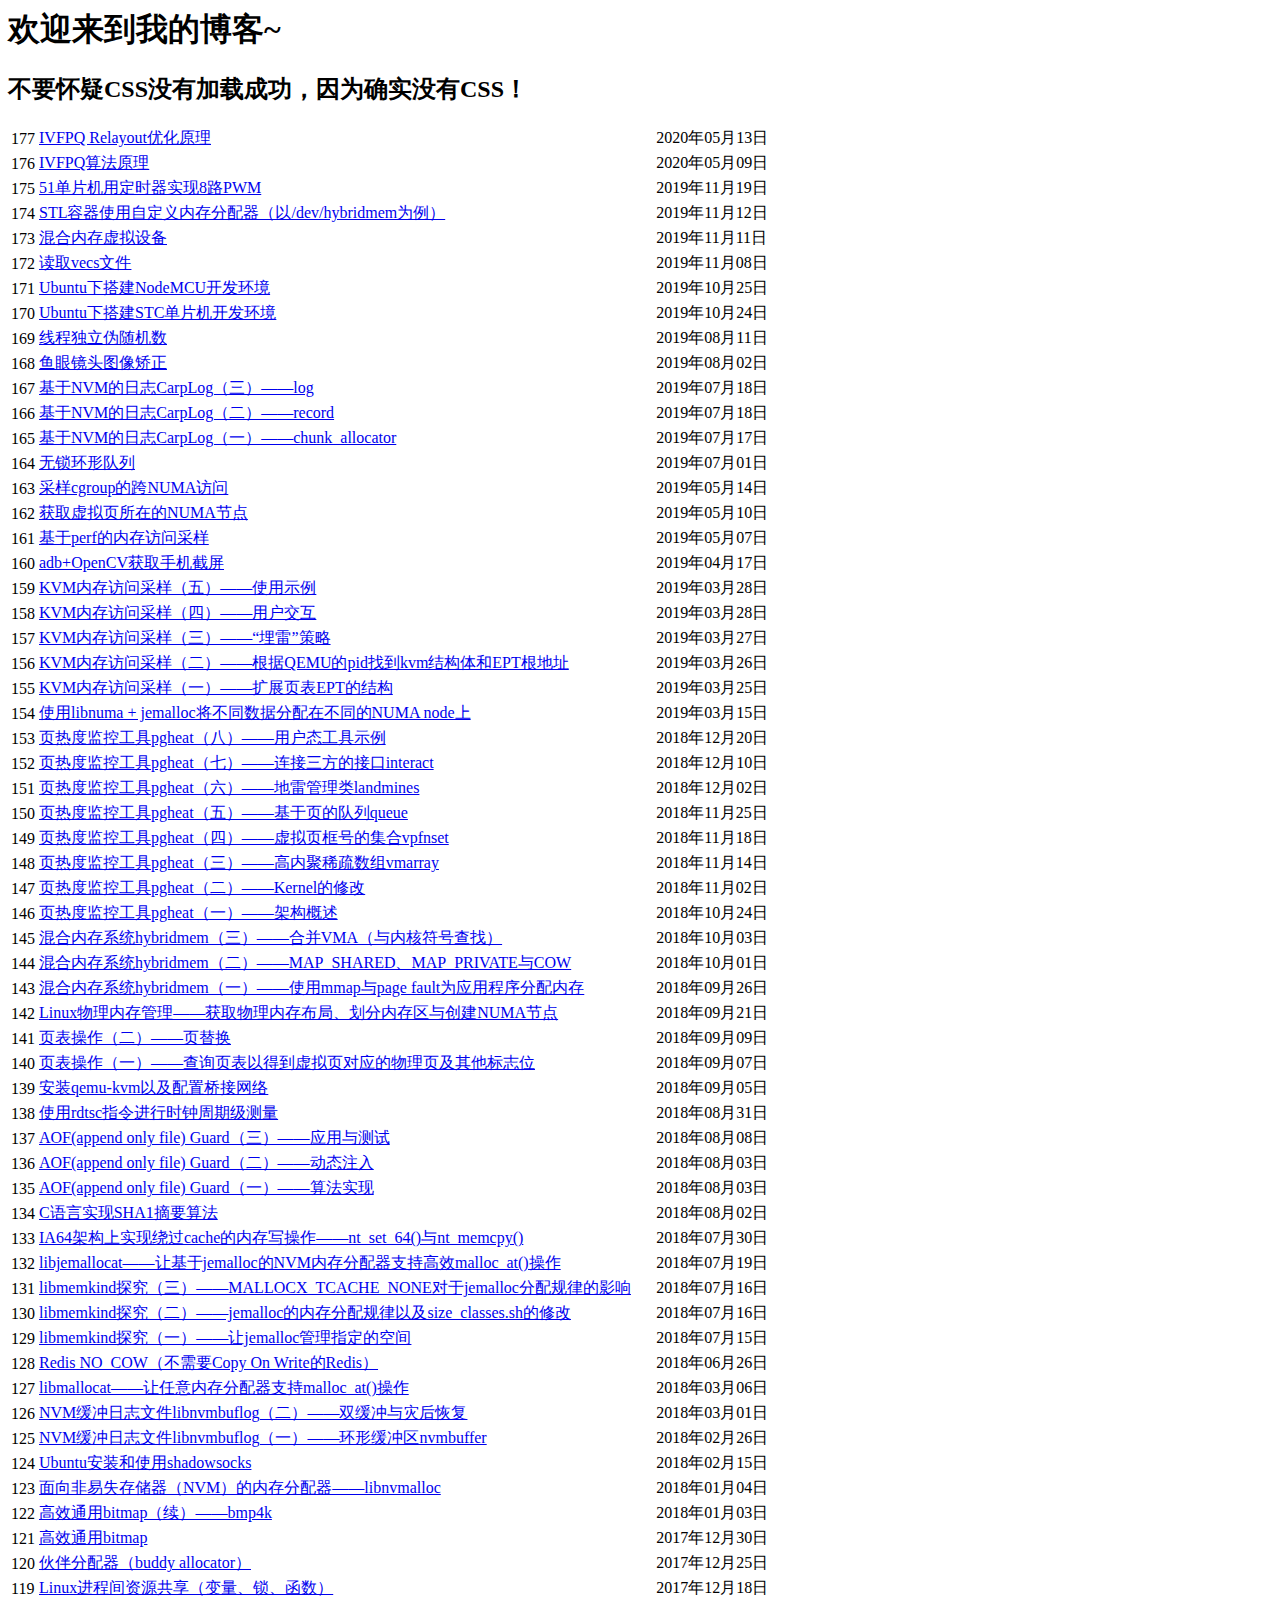
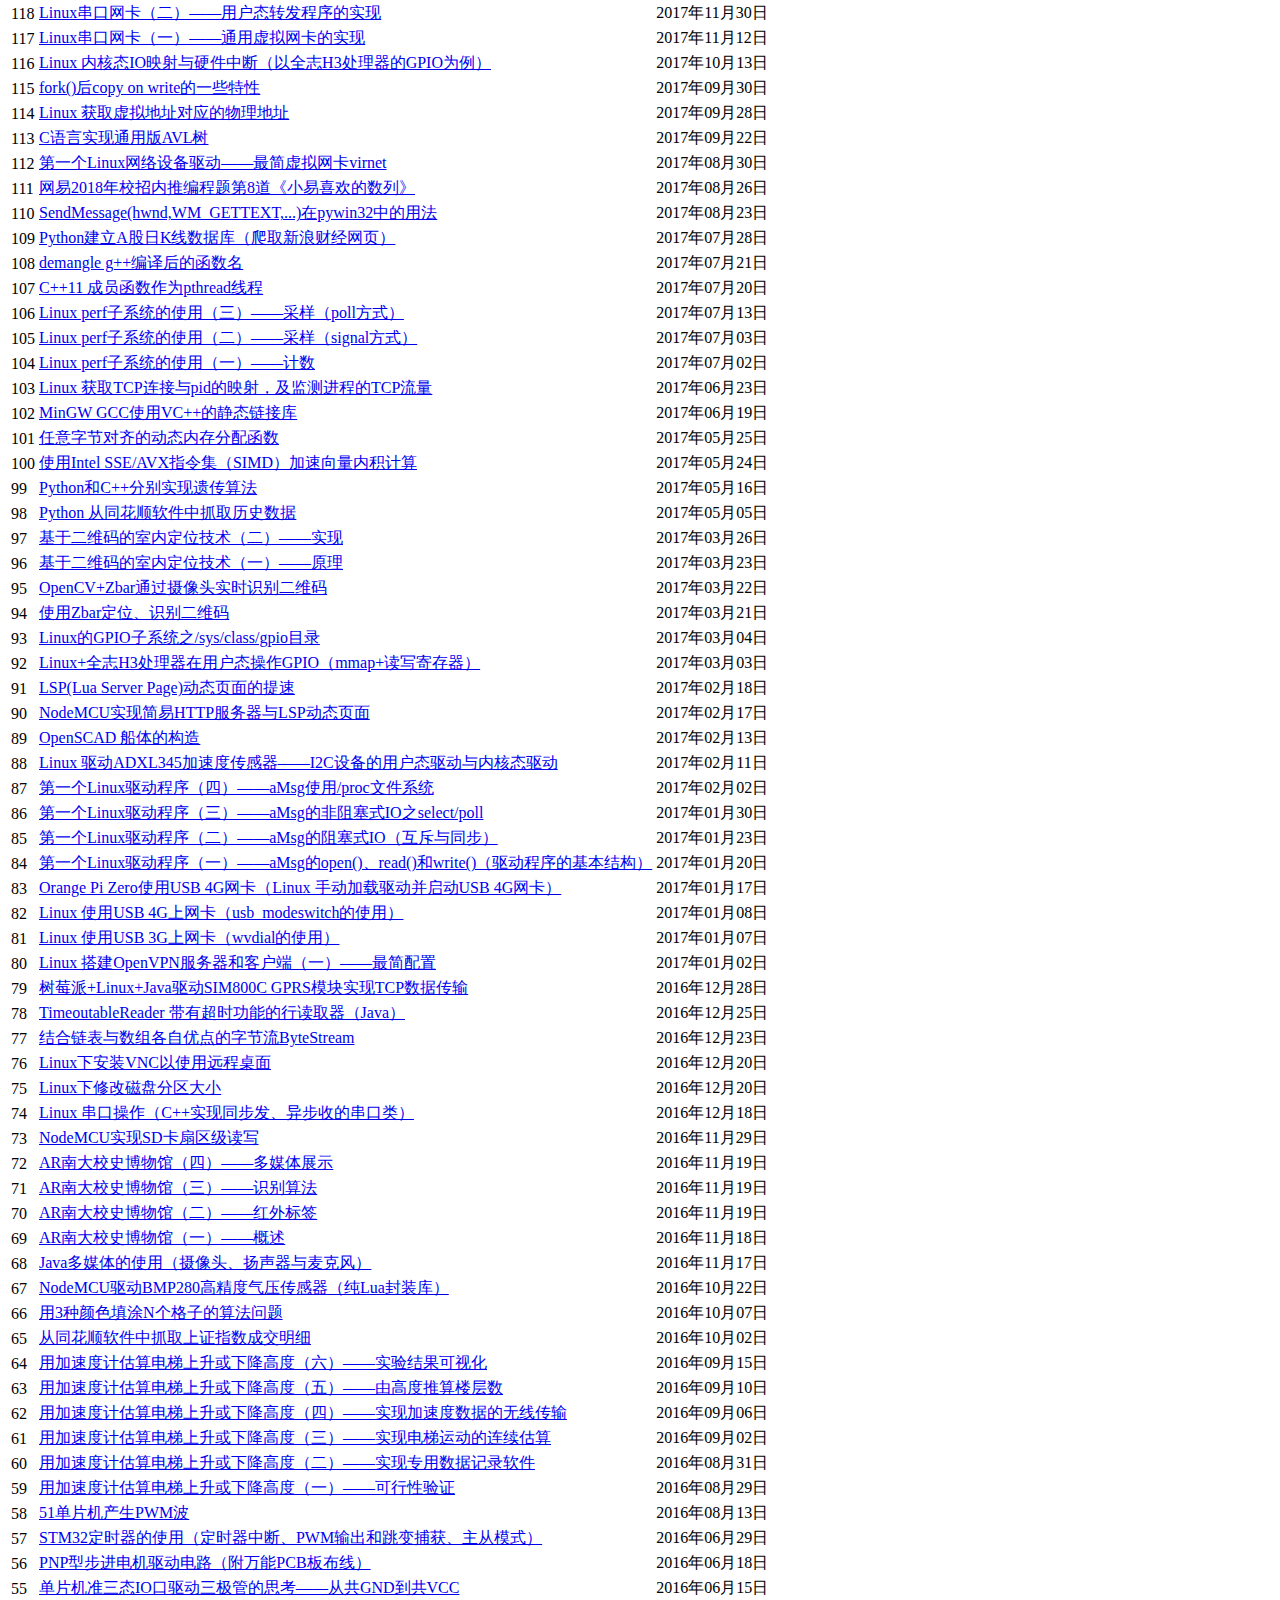
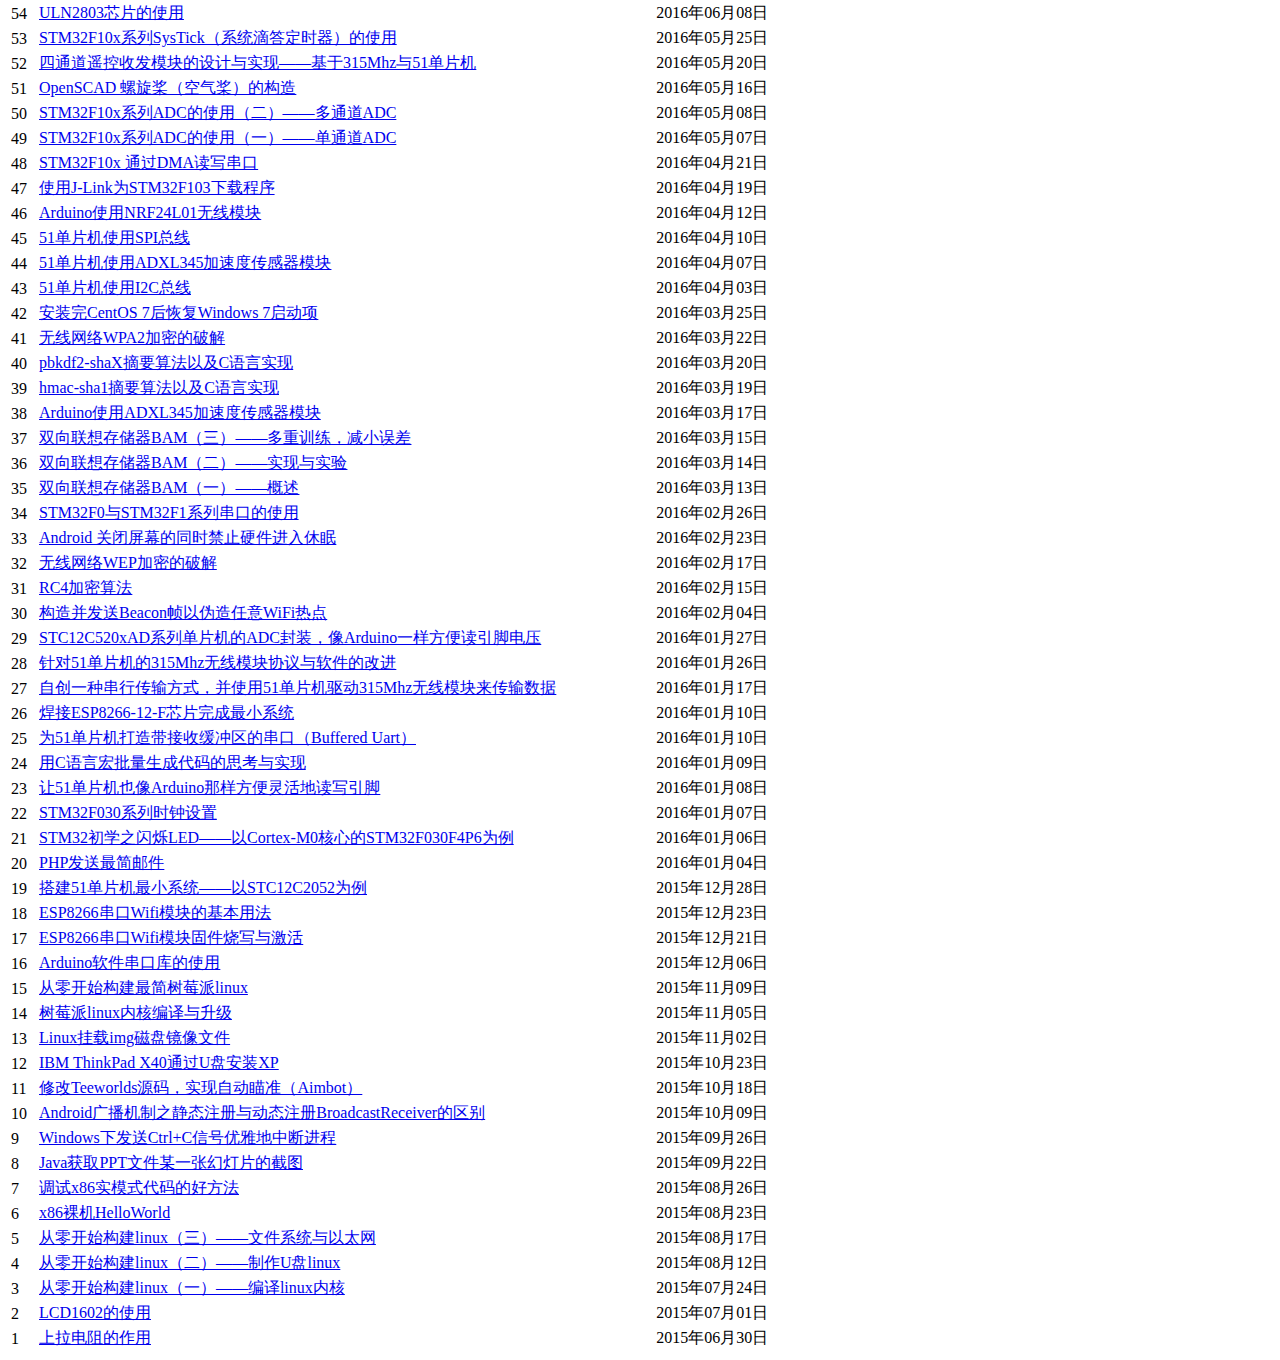
==== index.html @ 095c1d7d "Add files via upload" ====
<html>
	<head>
		<meta http-equiv="Content-Type" content="text/html; charset=utf-8"/>
		<title>博观而约取 厚积而薄发</title>
	</head>
	<body>
		<ul style="display:none">
			<li>2020年05月13日 IVFPQ Relayout优化原理</li>
			<li>2020年05月09日 IVFPQ算法原理</li>
			<li>2019年11月19日 51单片机用定时器实现8路PWM</li>
			<li>2019年11月12日 STL容器使用自定义内存分配器（以/dev/hybridmem为例）</li>
			<li>2019年11月11日 混合内存虚拟设备</li>
			<li>2019年11月08日 读取vecs文件</li>
			<li>2019年10月25日 Ubuntu下搭建NodeMCU开发环境</li>
			<li>2019年10月24日 Ubuntu下搭建STC单片机开发环境</li>
			<li>2019年08月11日 线程独立伪随机数</li>
			<li>2019年08月02日 鱼眼镜头图像矫正</li>
			<li>2019年07月18日 基于NVM的日志CarpLog（三）——log</li>
			<li>2019年07月18日 基于NVM的日志CarpLog（二）——record</li>
			<li>2019年07月17日 基于NVM的日志CarpLog（一）——chunk_allocator</li>
			<li>2019年07月01日 无锁环形队列</li>
			<li>2019年05月14日 采样cgroup的跨NUMA访问</li>
			<li>2019年05月10日 获取虚拟页所在的NUMA节点</li>
			<li>2019年05月07日 基于perf的内存访问采样</li>
			<li>2019年04月17日 adb+OpenCV获取手机截屏</li>
			<li>2019年03月28日 KVM内存访问采样（五）——使用示例</li>
			<li>2019年03月28日 KVM内存访问采样（四）——用户交互</li>
			<li>2019年03月27日 KVM内存访问采样（三）——“埋雷”策略</li>
			<li>2019年03月26日 KVM内存访问采样（二）——根据QEMU的pid找到kvm结构体和EPT根地址</li>
			<li>2019年03月25日 KVM内存访问采样（一）——扩展页表EPT的结构</li>
			<li>2019年03月15日 使用libnuma + jemalloc将不同数据分配在不同的NUMA node上</li>
			<li>2018年12月20日 页热度监控工具pgheat（八）——用户态工具示例</li>
			<li>2018年12月10日 页热度监控工具pgheat（七）——连接三方的接口interact</li>
			<li>2018年12月02日 页热度监控工具pgheat（六）——地雷管理类landmines</li>
			<li>2018年11月25日 页热度监控工具pgheat（五）——基于页的队列queue</li>
			<li>2018年11月18日 页热度监控工具pgheat（四）——虚拟页框号的集合vpfnset</li>
			<li>2018年11月14日 页热度监控工具pgheat（三）——高内聚稀疏数组vmarray</li>
			<li>2018年11月02日 页热度监控工具pgheat（二）——Kernel的修改</li>
			<li>2018年10月24日 页热度监控工具pgheat（一）——架构概述</li>
			<li>2018年10月03日 混合内存系统hybridmem（三）——合并VMA（与内核符号查找）</li>
			<li>2018年10月01日 混合内存系统hybridmem（二）——MAP_SHARED、MAP_PRIVATE与COW</li>
			<li>2018年09月26日 混合内存系统hybridmem（一）——使用mmap与page fault为应用程序分配内存</li>
			<li>2018年09月21日 Linux物理内存管理——获取物理内存布局、划分内存区与创建NUMA节点</li>
			<li>2018年09月09日 页表操作（二）——页替换</li>
			<li>2018年09月07日 页表操作（一）——查询页表以得到虚拟页对应的物理页及其他标志位</li>
			<li>2018年09月05日 安装qemu-kvm以及配置桥接网络</li>
			<li>2018年08月31日 使用rdtsc指令进行时钟周期级测量</li>
			<li>2018年08月08日 AOF(append only file) Guard（三）——应用与测试</li>
			<li>2018年08月03日 AOF(append only file) Guard（二）——动态注入</li>
			<li>2018年08月03日 AOF(append only file) Guard（一）——算法实现</li>
			<li>2018年08月02日 C语言实现SHA1摘要算法</li>
			<li>2018年07月30日 IA64架构上实现绕过cache的内存写操作——nt_set_64()与nt_memcpy()</li>
			<li>2018年07月19日 libjemallocat——让基于jemalloc的NVM内存分配器支持高效malloc_at()操作</li>
			<li>2018年07月16日 libmemkind探究（三）——MALLOCX_TCACHE_NONE对于jemalloc分配规律的影响</li>
			<li>2018年07月16日 libmemkind探究（二）——jemalloc的内存分配规律以及size_classes.sh的修改</li>
			<li>2018年07月15日 libmemkind探究（一）——让jemalloc管理指定的空间</li>
			<li>2018年06月26日 Redis NO_COW（不需要Copy On Write的Redis）</li>
			<li>2018年03月06日 libmallocat——让任意内存分配器支持malloc_at()操作</li>
			<li>2018年03月01日 NVM缓冲日志文件libnvmbuflog（二）——双缓冲与灾后恢复</li>
			<li>2018年02月26日 NVM缓冲日志文件libnvmbuflog（一）——环形缓冲区nvmbuffer</li>
			<li>2018年02月15日 Ubuntu安装和使用shadowsocks</li>
			<li>2018年01月04日 面向非易失存储器（NVM）的内存分配器——libnvmalloc</li>
			<li>2018年01月03日 高效通用bitmap（续）——bmp4k</li>
			<li>2017年12月30日 高效通用bitmap</li>
			<li>2017年12月25日 伙伴分配器（buddy allocator）</li>
			<li>2017年12月18日 Linux进程间资源共享（变量、锁、函数）</li>
			<li>2017年11月30日 Linux串口网卡（二）——用户态转发程序的实现</li>
			<li>2017年11月12日 Linux串口网卡（一）——通用虚拟网卡的实现</li>
			<li>2017年10月13日 Linux 内核态IO映射与硬件中断（以全志H3处理器的GPIO为例）</li>
			<li>2017年09月30日 fork()后copy on write的一些特性</li>
			<li>2017年09月28日 Linux 获取虚拟地址对应的物理地址</li>
			<li>2017年09月22日 C语言实现通用版AVL树</li>
			<li>2017年08月30日 第一个Linux网络设备驱动——最简虚拟网卡virnet</li>
			<li>2017年08月26日 网易2018年校招内推编程题第8道《小易喜欢的数列》</li>
			<li>2017年08月23日 SendMessage(hwnd,WM_GETTEXT,...)在pywin32中的用法</li>
			<li>2017年07月28日 Python建立A股日K线数据库（爬取新浪财经网页）</li>
			<li>2017年07月21日 demangle g++编译后的函数名</li>
			<li>2017年07月20日 C++11 成员函数作为pthread线程</li>
			<li>2017年07月13日 Linux perf子系统的使用（三）——采样（poll方式）</li>
			<li>2017年07月03日 Linux perf子系统的使用（二）——采样（signal方式）</li>
			<li>2017年07月02日 Linux perf子系统的使用（一）——计数</li>
			<li>2017年06月23日 Linux 获取TCP连接与pid的映射，及监测进程的TCP流量</li>
			<li>2017年06月19日 MinGW GCC使用VC++的静态链接库</li>
			<li>2017年05月25日 任意字节对齐的动态内存分配函数</li>
			<li>2017年05月24日 使用Intel SSE/AVX指令集（SIMD）加速向量内积计算</li>
			<li>2017年05月16日 Python和C++分别实现遗传算法</li>
			<li>2017年05月05日 Python 从同花顺软件中抓取历史数据</li>
			<li>2017年03月26日 基于二维码的室内定位技术（二）——实现</li>
			<li>2017年03月23日 基于二维码的室内定位技术（一）——原理</li>
			<li>2017年03月22日 OpenCV+Zbar通过摄像头实时识别二维码</li>
			<li>2017年03月21日 使用Zbar定位、识别二维码</li>
			<li>2017年03月04日 Linux的GPIO子系统之/sys/class/gpio目录</li>
			<li>2017年03月03日 Linux+全志H3处理器在用户态操作GPIO（mmap+读写寄存器）</li>
			<li>2017年02月18日 LSP(Lua Server Page)动态页面的提速</li>
			<li>2017年02月17日 NodeMCU实现简易HTTP服务器与LSP动态页面</li>
			<li>2017年02月13日 OpenSCAD 船体的构造</li>
			<li>2017年02月11日 Linux 驱动ADXL345加速度传感器——I2C设备的用户态驱动与内核态驱动</li>
			<li>2017年02月02日 第一个Linux驱动程序（四）——aMsg使用/proc文件系统</li>
			<li>2017年01月30日 第一个Linux驱动程序（三）——aMsg的非阻塞式IO之select/poll</li>
			<li>2017年01月23日 第一个Linux驱动程序（二）——aMsg的阻塞式IO（互斥与同步）</li>
			<li>2017年01月20日 第一个Linux驱动程序（一）——aMsg的open()、read()和write()（驱动程序的基本结构）</li>
			<li>2017年01月17日 Orange Pi Zero使用USB 4G网卡（Linux 手动加载驱动并启动USB 4G网卡）</li>
			<li>2017年01月08日 Linux 使用USB 4G上网卡（usb_modeswitch的使用）</li>
			<li>2017年01月07日 Linux 使用USB 3G上网卡（wvdial的使用）</li>
			<li>2017年01月02日 Linux 搭建OpenVPN服务器和客户端（一）——最简配置</li>
			<li>2016年12月28日 树莓派+Linux+Java驱动SIM800C GPRS模块实现TCP数据传输</li>
			<li>2016年12月25日 TimeoutableReader 带有超时功能的行读取器（Java）</li>
			<li>2016年12月23日 结合链表与数组各自优点的字节流ByteStream</li>
			<li>2016年12月20日 Linux下安装VNC以使用远程桌面</li>
			<li>2016年12月20日 Linux下修改磁盘分区大小</li>
			<li>2016年12月18日 Linux 串口操作（C++实现同步发、异步收的串口类）</li>
			<li>2016年11月29日 NodeMCU实现SD卡扇区级读写</li>
			<li>2016年11月19日 AR南大校史博物馆（四）——多媒体展示</li>
			<li>2016年11月19日 AR南大校史博物馆（三）——识别算法</li>
			<li>2016年11月19日 AR南大校史博物馆（二）——红外标签</li>
			<li>2016年11月18日 AR南大校史博物馆（一）——概述</li>
			<li>2016年11月17日 Java多媒体的使用（摄像头、扬声器与麦克风）</li>
			<li>2016年10月22日 NodeMCU驱动BMP280高精度气压传感器（纯Lua封装库）</li>
			<li>2016年10月07日 用3种颜色填涂N个格子的算法问题</li>
			<li>2016年10月02日 从同花顺软件中抓取上证指数成交明细</li>
			<li>2016年09月15日 用加速度计估算电梯上升或下降高度（六）——实验结果可视化</li>
			<li>2016年09月10日 用加速度计估算电梯上升或下降高度（五）——由高度推算楼层数</li>
			<li>2016年09月06日 用加速度计估算电梯上升或下降高度（四）——实现加速度数据的无线传输</li>
			<li>2016年09月02日 用加速度计估算电梯上升或下降高度（三）——实现电梯运动的连续估算</li>
			<li>2016年08月31日 用加速度计估算电梯上升或下降高度（二）——实现专用数据记录软件</li>
			<li>2016年08月29日 用加速度计估算电梯上升或下降高度（一）——可行性验证</li>
			<li>2016年08月13日 51单片机产生PWM波</li>
			<li>2016年06月29日 STM32定时器的使用（定时器中断、PWM输出和跳变捕获、主从模式）</li>
			<li>2016年06月18日 PNP型步进电机驱动电路（附万能PCB板布线）</li>
			<li>2016年06月15日 单片机准三态IO口驱动三极管的思考——从共GND到共VCC</li>
			<li>2016年06月08日 ULN2803芯片的使用</li>
			<li>2016年05月25日 STM32F10x系列SysTick（系统滴答定时器）的使用</li>
			<li>2016年05月20日 四通道遥控收发模块的设计与实现——基于315Mhz与51单片机</li>
			<li>2016年05月16日 OpenSCAD 螺旋桨（空气桨）的构造</li>
			<li>2016年05月08日 STM32F10x系列ADC的使用（二）——多通道ADC</li>
			<li>2016年05月07日 STM32F10x系列ADC的使用（一）——单通道ADC</li>
			<li>2016年04月21日 STM32F10x 通过DMA读写串口</li>
			<li>2016年04月19日 使用J-Link为STM32F103下载程序</li>
			<li>2016年04月12日 Arduino使用NRF24L01无线模块</li>
			<li>2016年04月10日 51单片机使用SPI总线</li>
			<li>2016年04月07日 51单片机使用ADXL345加速度传感器模块</li>
			<li>2016年04月03日 51单片机使用I2C总线</li>
			<li>2016年03月25日 安装完CentOS 7后恢复Windows 7启动项</li>
			<li>2016年03月22日 无线网络WPA2加密的破解</li>
			<li>2016年03月20日 pbkdf2-shaX摘要算法以及C语言实现</li>
			<li>2016年03月19日 hmac-sha1摘要算法以及C语言实现</li>
			<li>2016年03月17日 Arduino使用ADXL345加速度传感器模块</li>
			<li>2016年03月15日 双向联想存储器BAM（三）——多重训练，减小误差</li>
			<li>2016年03月14日 双向联想存储器BAM（二）——实现与实验</li>
			<li>2016年03月13日 双向联想存储器BAM（一）——概述</li>
			<li>2016年02月26日 STM32F0与STM32F1系列串口的使用</li>
			<li>2016年02月23日 Android 关闭屏幕的同时禁止硬件进入休眠</li>
			<li>2016年02月17日 无线网络WEP加密的破解</li>
			<li>2016年02月15日 RC4加密算法</li>
			<li>2016年02月04日 构造并发送Beacon帧以伪造任意WiFi热点</li>
			<li>2016年01月27日 STC12C520xAD系列单片机的ADC封装，像Arduino一样方便读引脚电压</li>
			<li>2016年01月26日 针对51单片机的315Mhz无线模块协议与软件的改进</li>
			<li>2016年01月17日 自创一种串行传输方式，并使用51单片机驱动315Mhz无线模块来传输数据</li>
			<li>2016年01月10日 焊接ESP8266-12-F芯片完成最小系统</li>
			<li>2016年01月10日 为51单片机打造带接收缓冲区的串口（Buffered Uart）</li>
			<li>2016年01月09日 用C语言宏批量生成代码的思考与实现</li>
			<li>2016年01月08日 让51单片机也像Arduino那样方便灵活地读写引脚</li>
			<li>2016年01月07日 STM32F030系列时钟设置</li>
			<li>2016年01月06日 STM32初学之闪烁LED——以Cortex-M0核心的STM32F030F4P6为例</li>
			<li>2016年01月04日 PHP发送最简邮件</li>
			<li>2015年12月28日 搭建51单片机最小系统——以STC12C2052为例</li>
			<li>2015年12月23日 ESP8266串口Wifi模块的基本用法</li>
			<li>2015年12月21日 ESP8266串口Wifi模块固件烧写与激活</li>
			<li>2015年12月06日 Arduino软件串口库的使用</li>
			<li>2015年11月09日 从零开始构建最简树莓派linux</li>
			<li>2015年11月05日 树莓派linux内核编译与升级</li>
			<li>2015年11月02日 Linux挂载img磁盘镜像文件</li>
			<li>2015年10月23日 IBM ThinkPad X40通过U盘安装XP</li>
			<li>2015年10月18日 修改Teeworlds源码，实现自动瞄准（Aimbot）</li>
			<li>2015年10月09日 Android广播机制之静态注册与动态注册BroadcastReceiver的区别</li>
			<li>2015年09月26日 Windows下发送Ctrl+C信号优雅地中断进程</li>
			<li>2015年09月22日 Java获取PPT文件某一张幻灯片的截图</li>
			<li>2015年08月26日 调试x86实模式代码的好方法</li>
			<li>2015年08月23日 x86裸机HelloWorld</li>
			<li>2015年08月17日 从零开始构建linux（三）——文件系统与以太网</li>
			<li>2015年08月12日 从零开始构建linux（二）——制作U盘linux</li>
			<li>2015年07月24日 从零开始构建linux（一）——编译linux内核</li>
			<li>2015年07月01日 LCD1602的使用</li>
			<li>2015年06月30日 上拉电阻的作用</li>
		</ul>
		<h1>欢迎来到我的博客~</h1>
		<h2>不要怀疑CSS没有加载成功，因为确实没有CSS！</h2>
		<table id="articles">
			<tr id="row_example" style="display: none">
				<td id="index"></td>
				<td><a id="title"></a></td>
				<td id="date"></td>
			</tr>
		</table>
	</body>
	<script>
		window.onload = function()
		{
			var tr_articles = document.getElementById("articles");
			var tr_row = document.getElementById("row_example");
			var td_index = document.getElementById("index");
			var td_title = document.getElementById("title");
			var td_date = document.getElementById("date");
			var list = document.getElementsByTagName("li");
			for(var i = 0; i < list.length; i++)
			{
				var info = list[i].innerText;
				var index = info.indexOf(" ");
				var date = info.substring(0, index);
				var title = info.substring(index + 1);
				td_index.innerText = list.length - i;
				td_title.innerText = title;
				td_date.innerText = date;
				var year = date.substring(0, 4);
				var directory = title.replace(/\//g, "-").replace(/\./g, "_");
				var href = "./articles/" + year + "/" + directory + "/index.html";
				td_title.href = href;
				var row = tr_row.cloneNode(true);
				row.style = "";
				tr_articles.appendChild(row);
			}
		};
	</script>
</html>
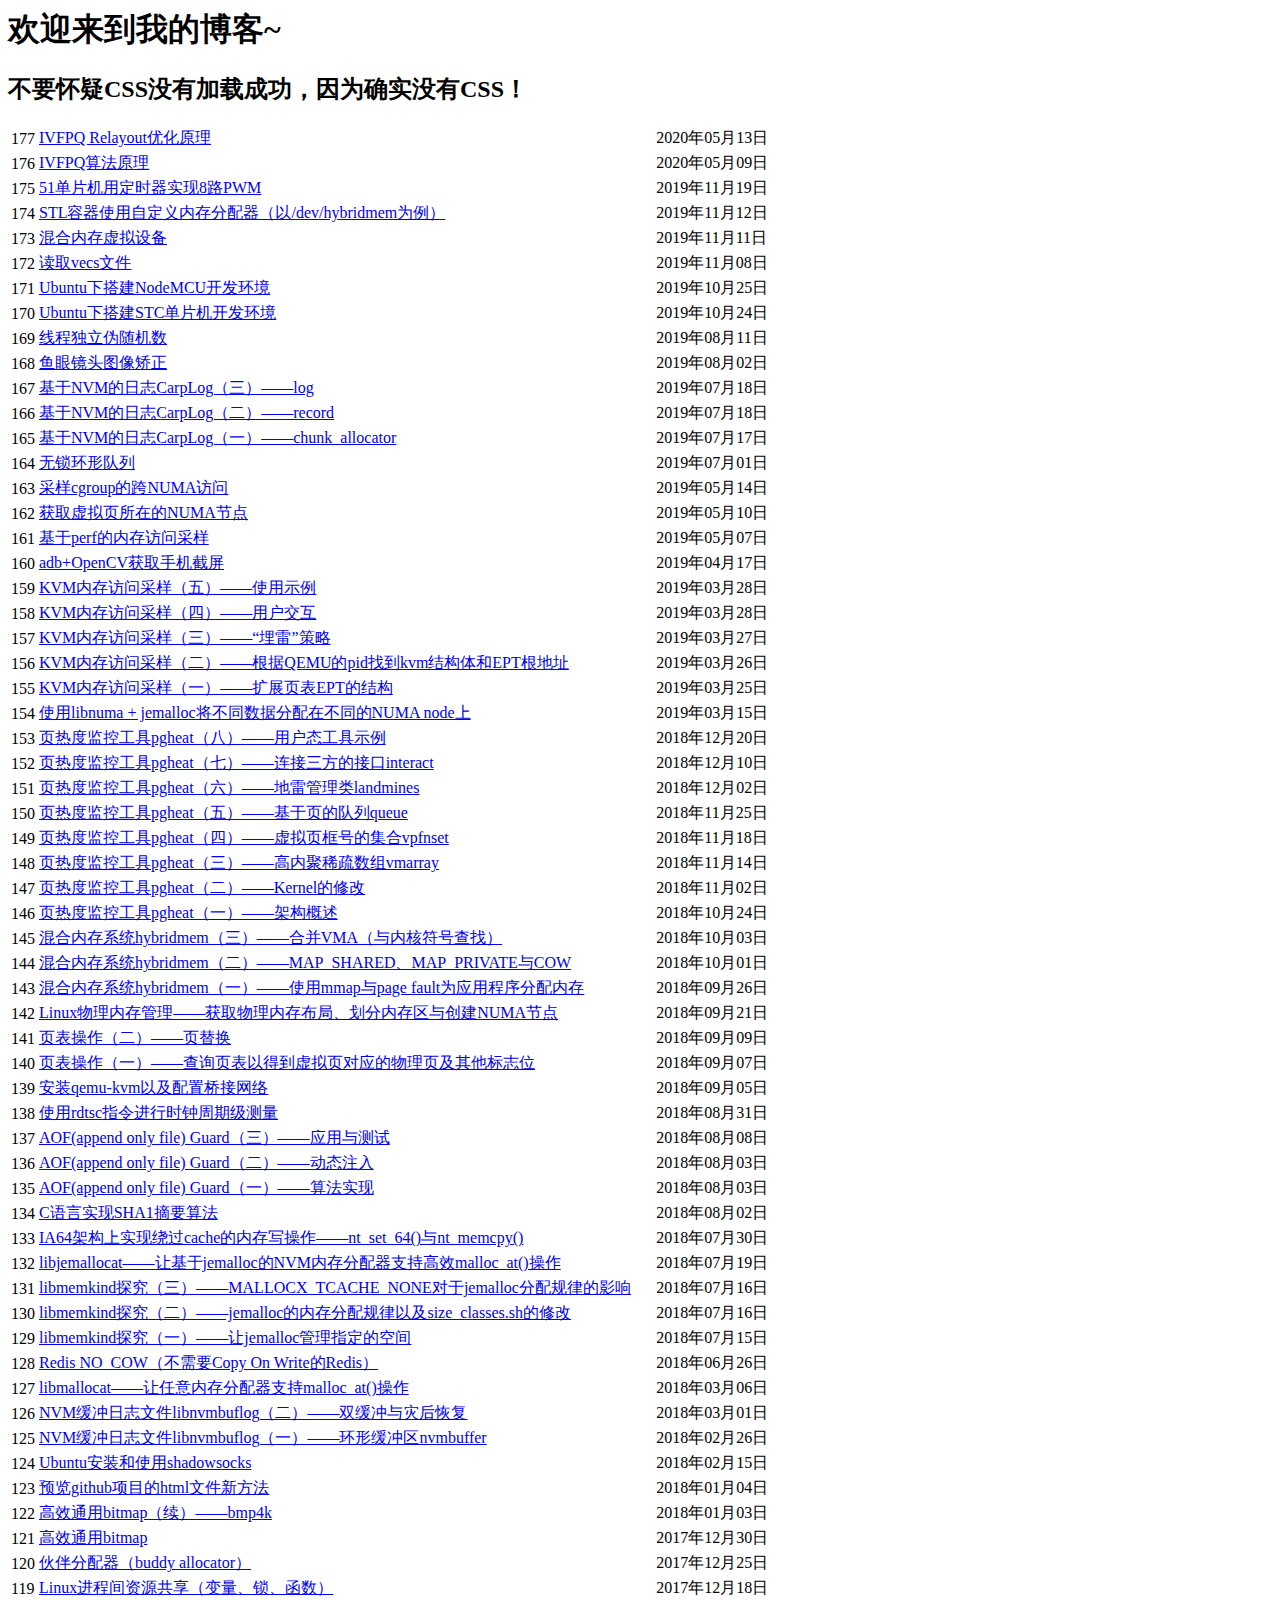
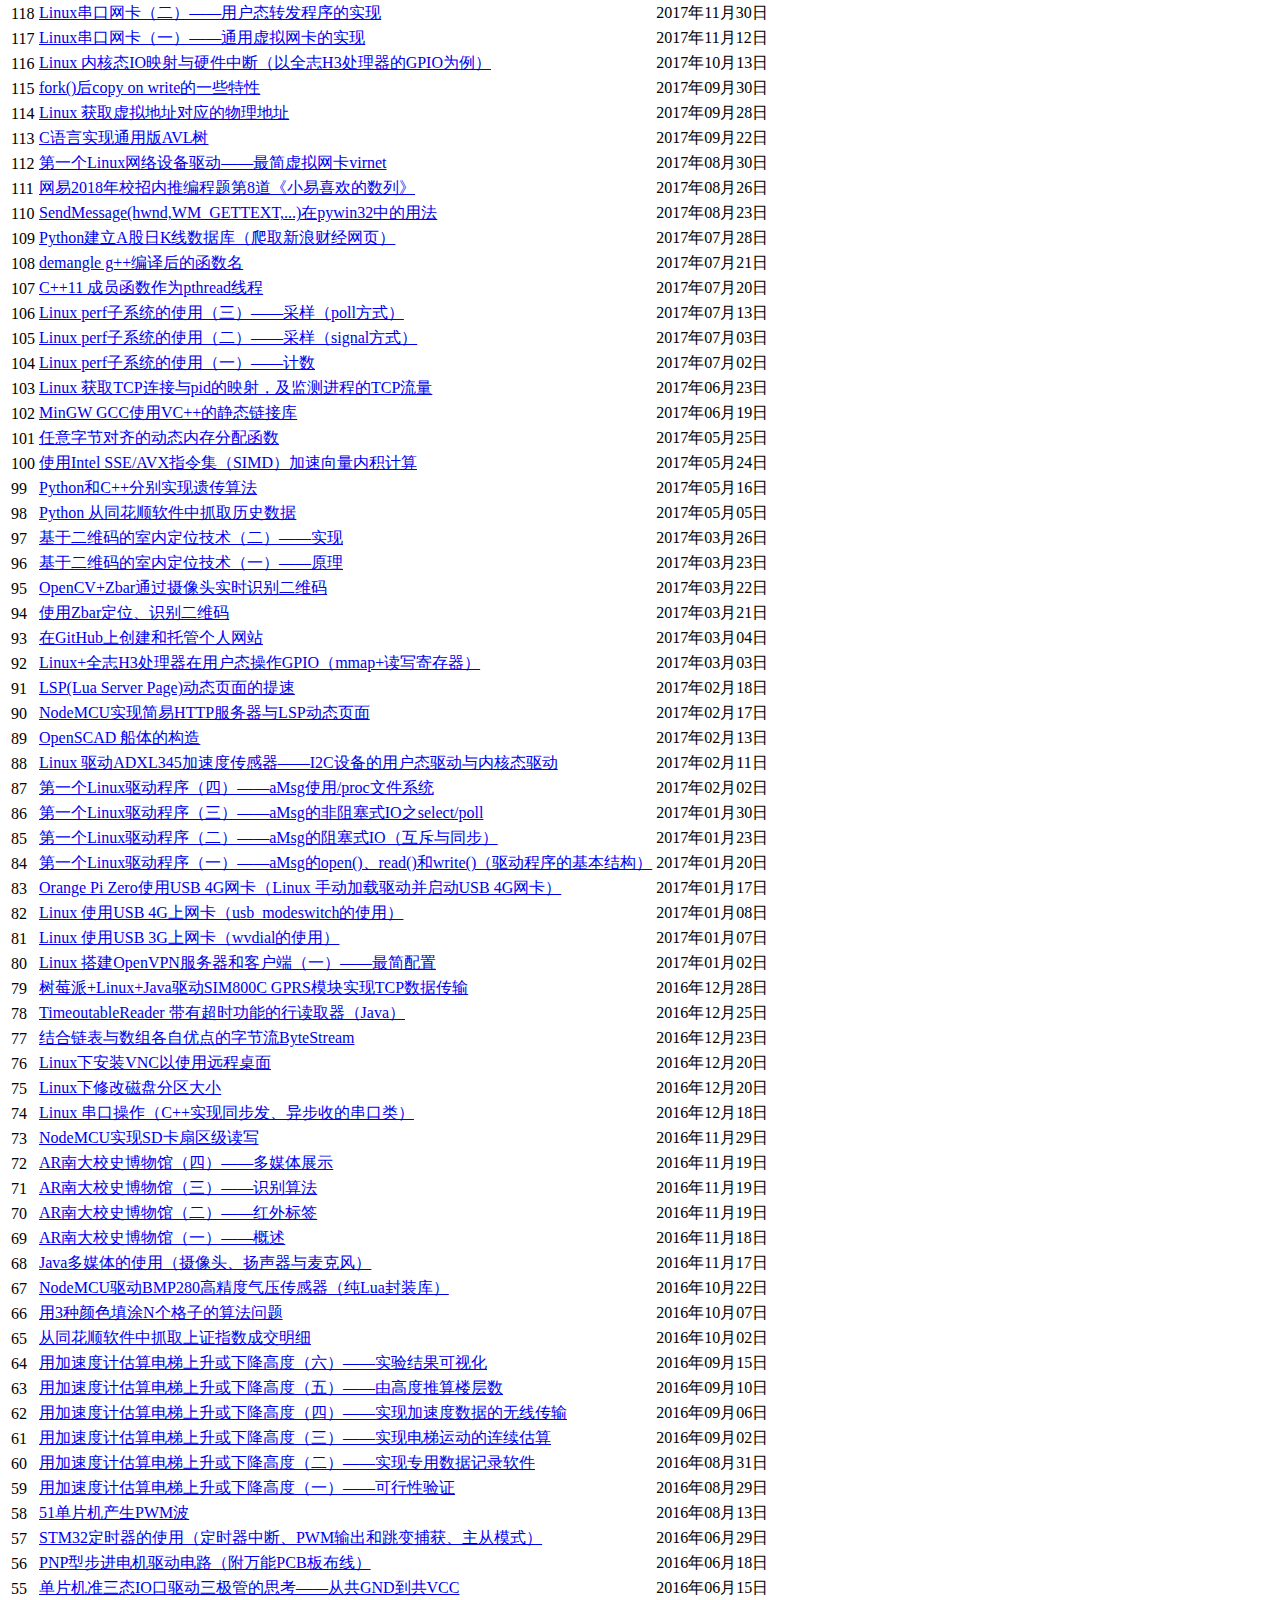
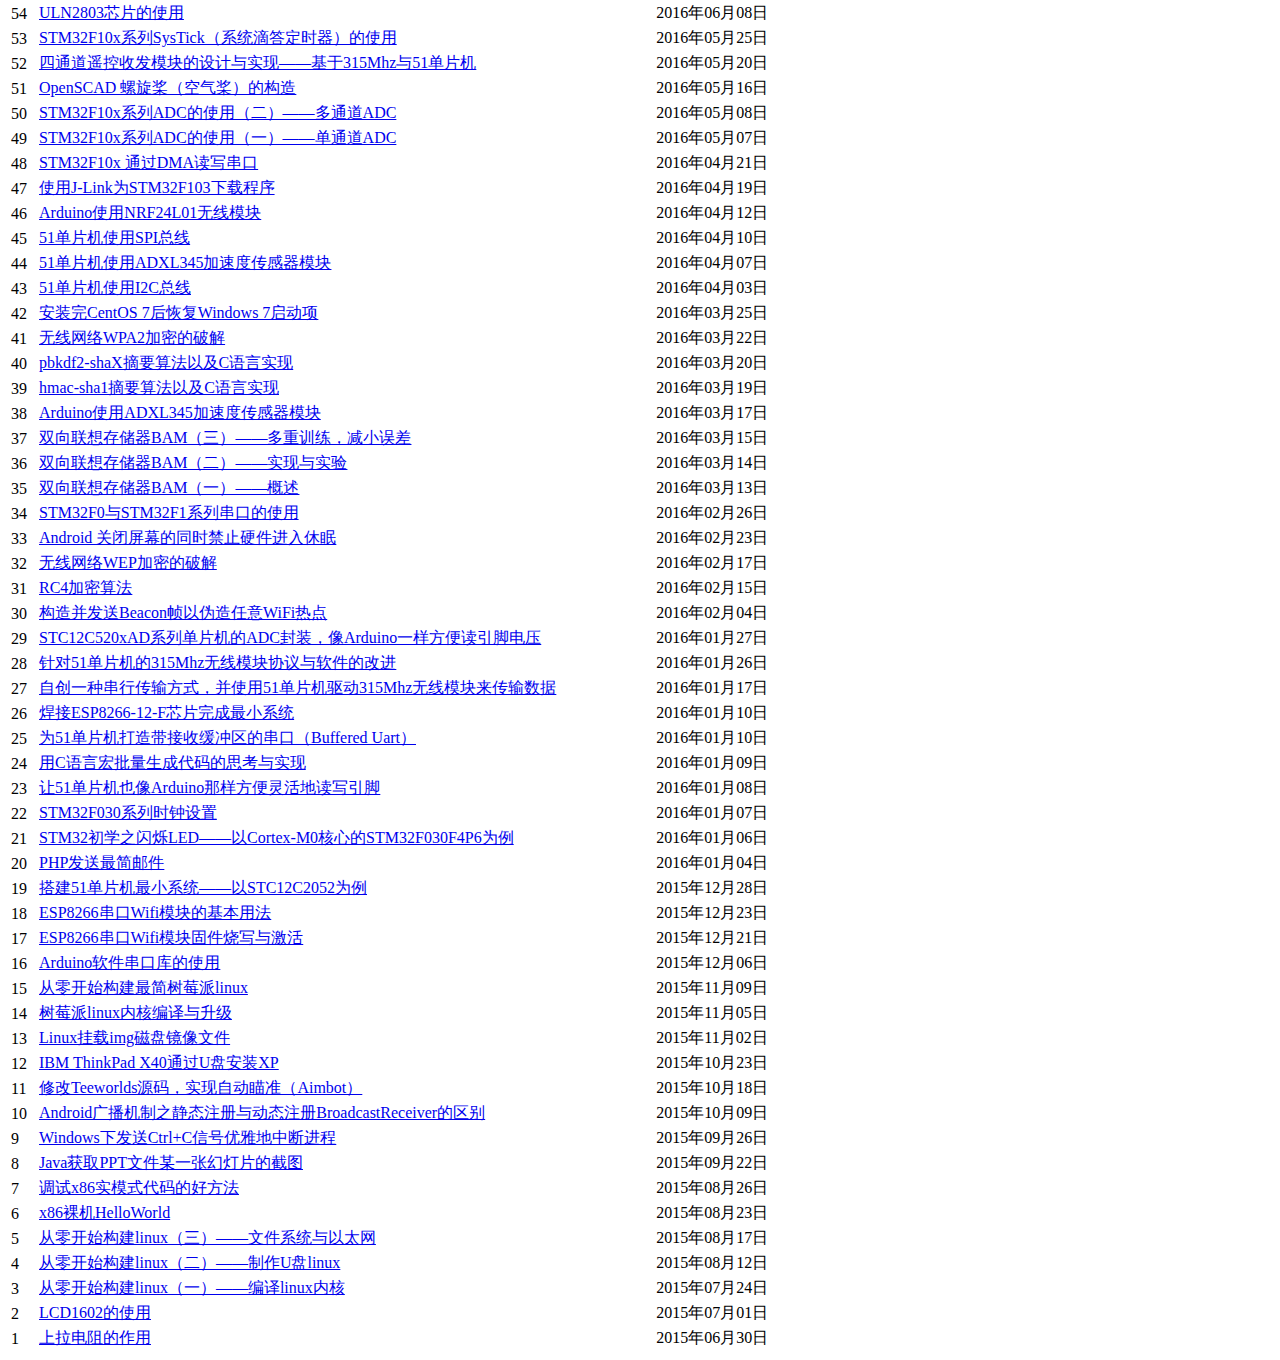
==== commit e0a927cc: "Add files via upload" ====
--- a/index.html
+++ b/index.html
@@ -59,7 +59,7 @@
 			<li>2018年03月01日 NVM缓冲日志文件libnvmbuflog（二）——双缓冲与灾后恢复</li>
 			<li>2018年02月26日 NVM缓冲日志文件libnvmbuflog（一）——环形缓冲区nvmbuffer</li>
 			<li>2018年02月15日 Ubuntu安装和使用shadowsocks</li>
-			<li>2018年01月04日 面向非易失存储器（NVM）的内存分配器——libnvmalloc</li>
+			<li>2018年01月04日 预览github项目的html文件新方法</li>
 			<li>2018年01月03日 高效通用bitmap（续）——bmp4k</li>
 			<li>2017年12月30日 高效通用bitmap</li>
 			<li>2017年12月25日 伙伴分配器（buddy allocator）</li>
@@ -89,7 +89,7 @@
 			<li>2017年03月23日 基于二维码的室内定位技术（一）——原理</li>
 			<li>2017年03月22日 OpenCV+Zbar通过摄像头实时识别二维码</li>
 			<li>2017年03月21日 使用Zbar定位、识别二维码</li>
-			<li>2017年03月04日 Linux的GPIO子系统之/sys/class/gpio目录</li>
+			<li>2017年03月04日 在GitHub上创建和托管个人网站</li>
 			<li>2017年03月03日 Linux+全志H3处理器在用户态操作GPIO（mmap+读写寄存器）</li>
 			<li>2017年02月18日 LSP(Lua Server Page)动态页面的提速</li>
 			<li>2017年02月17日 NodeMCU实现简易HTTP服务器与LSP动态页面</li>
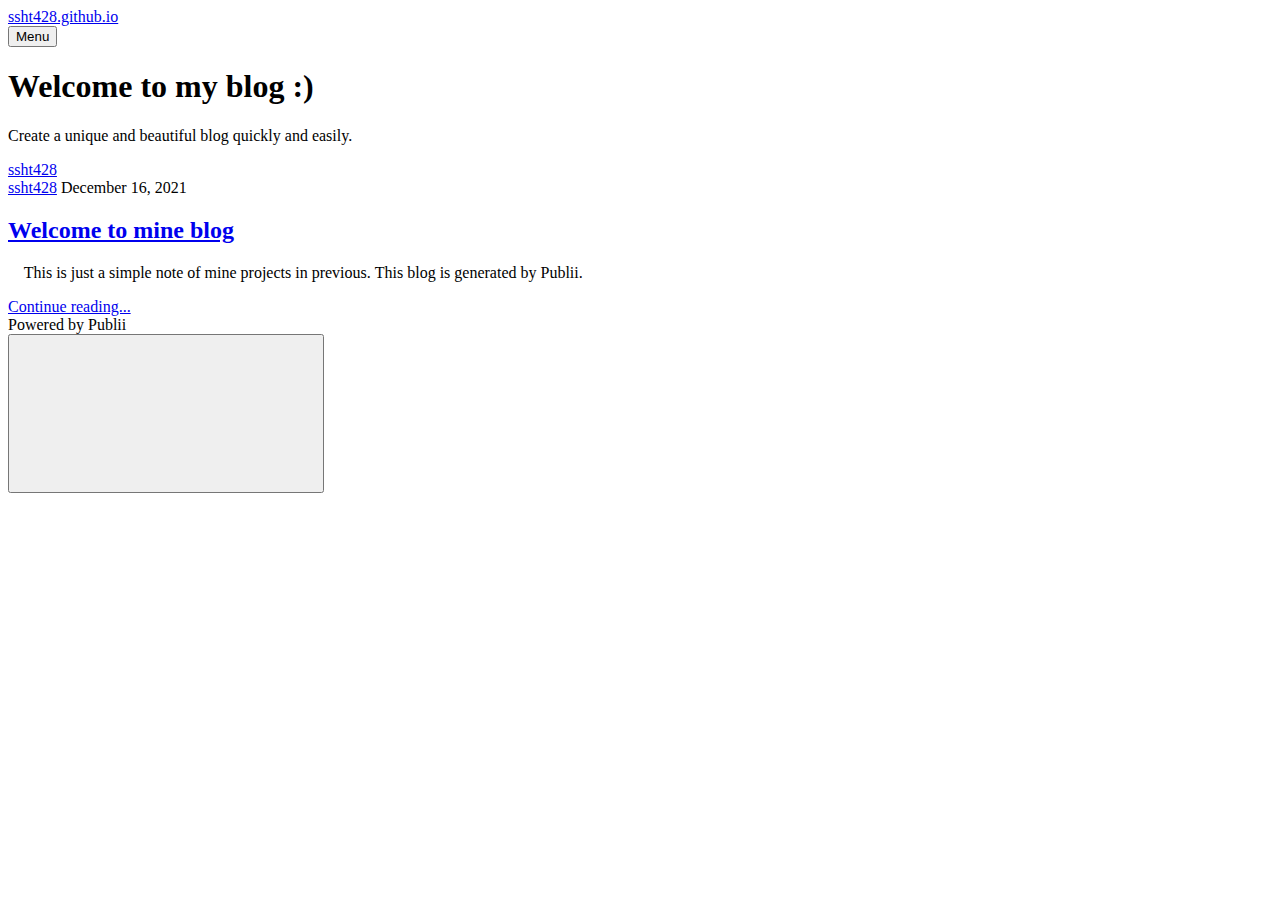
==== commit 96f49479: "Updated from Publii" ====
--- a/index.html
+++ b/index.html
@@ -1,224 +1,18 @@
-<html>
-	<head>
-		<meta http-equiv="Content-Type" content="text/html; charset=utf-8"/>
-		<title>博观而约取 厚积而薄发</title>
-	</head>
-	<body>
-		<ul style="display:none">
-			<li>2020年05月13日 IVFPQ Relayout优化原理</li>
-			<li>2020年05月09日 IVFPQ算法原理</li>
-			<li>2019年11月19日 51单片机用定时器实现8路PWM</li>
-			<li>2019年11月12日 STL容器使用自定义内存分配器（以/dev/hybridmem为例）</li>
-			<li>2019年11月11日 混合内存虚拟设备</li>
-			<li>2019年11月08日 读取vecs文件</li>
-			<li>2019年10月25日 Ubuntu下搭建NodeMCU开发环境</li>
-			<li>2019年10月24日 Ubuntu下搭建STC单片机开发环境</li>
-			<li>2019年08月11日 线程独立伪随机数</li>
-			<li>2019年08月02日 鱼眼镜头图像矫正</li>
-			<li>2019年07月18日 基于NVM的日志CarpLog（三）——log</li>
-			<li>2019年07月18日 基于NVM的日志CarpLog（二）——record</li>
-			<li>2019年07月17日 基于NVM的日志CarpLog（一）——chunk_allocator</li>
-			<li>2019年07月01日 无锁环形队列</li>
-			<li>2019年05月14日 采样cgroup的跨NUMA访问</li>
-			<li>2019年05月10日 获取虚拟页所在的NUMA节点</li>
-			<li>2019年05月07日 基于perf的内存访问采样</li>
-			<li>2019年04月17日 adb+OpenCV获取手机截屏</li>
-			<li>2019年03月28日 KVM内存访问采样（五）——使用示例</li>
-			<li>2019年03月28日 KVM内存访问采样（四）——用户交互</li>
-			<li>2019年03月27日 KVM内存访问采样（三）——“埋雷”策略</li>
-			<li>2019年03月26日 KVM内存访问采样（二）——根据QEMU的pid找到kvm结构体和EPT根地址</li>
-			<li>2019年03月25日 KVM内存访问采样（一）——扩展页表EPT的结构</li>
-			<li>2019年03月15日 使用libnuma + jemalloc将不同数据分配在不同的NUMA node上</li>
-			<li>2018年12月20日 页热度监控工具pgheat（八）——用户态工具示例</li>
-			<li>2018年12月10日 页热度监控工具pgheat（七）——连接三方的接口interact</li>
-			<li>2018年12月02日 页热度监控工具pgheat（六）——地雷管理类landmines</li>
-			<li>2018年11月25日 页热度监控工具pgheat（五）——基于页的队列queue</li>
-			<li>2018年11月18日 页热度监控工具pgheat（四）——虚拟页框号的集合vpfnset</li>
-			<li>2018年11月14日 页热度监控工具pgheat（三）——高内聚稀疏数组vmarray</li>
-			<li>2018年11月02日 页热度监控工具pgheat（二）——Kernel的修改</li>
-			<li>2018年10月24日 页热度监控工具pgheat（一）——架构概述</li>
-			<li>2018年10月03日 混合内存系统hybridmem（三）——合并VMA（与内核符号查找）</li>
-			<li>2018年10月01日 混合内存系统hybridmem（二）——MAP_SHARED、MAP_PRIVATE与COW</li>
-			<li>2018年09月26日 混合内存系统hybridmem（一）——使用mmap与page fault为应用程序分配内存</li>
-			<li>2018年09月21日 Linux物理内存管理——获取物理内存布局、划分内存区与创建NUMA节点</li>
-			<li>2018年09月09日 页表操作（二）——页替换</li>
-			<li>2018年09月07日 页表操作（一）——查询页表以得到虚拟页对应的物理页及其他标志位</li>
-			<li>2018年09月05日 安装qemu-kvm以及配置桥接网络</li>
-			<li>2018年08月31日 使用rdtsc指令进行时钟周期级测量</li>
-			<li>2018年08月08日 AOF(append only file) Guard（三）——应用与测试</li>
-			<li>2018年08月03日 AOF(append only file) Guard（二）——动态注入</li>
-			<li>2018年08月03日 AOF(append only file) Guard（一）——算法实现</li>
-			<li>2018年08月02日 C语言实现SHA1摘要算法</li>
-			<li>2018年07月30日 IA64架构上实现绕过cache的内存写操作——nt_set_64()与nt_memcpy()</li>
-			<li>2018年07月19日 libjemallocat——让基于jemalloc的NVM内存分配器支持高效malloc_at()操作</li>
-			<li>2018年07月16日 libmemkind探究（三）——MALLOCX_TCACHE_NONE对于jemalloc分配规律的影响</li>
-			<li>2018年07月16日 libmemkind探究（二）——jemalloc的内存分配规律以及size_classes.sh的修改</li>
-			<li>2018年07月15日 libmemkind探究（一）——让jemalloc管理指定的空间</li>
-			<li>2018年06月26日 Redis NO_COW（不需要Copy On Write的Redis）</li>
-			<li>2018年03月06日 libmallocat——让任意内存分配器支持malloc_at()操作</li>
-			<li>2018年03月01日 NVM缓冲日志文件libnvmbuflog（二）——双缓冲与灾后恢复</li>
-			<li>2018年02月26日 NVM缓冲日志文件libnvmbuflog（一）——环形缓冲区nvmbuffer</li>
-			<li>2018年02月15日 Ubuntu安装和使用shadowsocks</li>
-			<li>2018年01月04日 预览github项目的html文件新方法</li>
-			<li>2018年01月03日 高效通用bitmap（续）——bmp4k</li>
-			<li>2017年12月30日 高效通用bitmap</li>
-			<li>2017年12月25日 伙伴分配器（buddy allocator）</li>
-			<li>2017年12月18日 Linux进程间资源共享（变量、锁、函数）</li>
-			<li>2017年11月30日 Linux串口网卡（二）——用户态转发程序的实现</li>
-			<li>2017年11月12日 Linux串口网卡（一）——通用虚拟网卡的实现</li>
-			<li>2017年10月13日 Linux 内核态IO映射与硬件中断（以全志H3处理器的GPIO为例）</li>
-			<li>2017年09月30日 fork()后copy on write的一些特性</li>
-			<li>2017年09月28日 Linux 获取虚拟地址对应的物理地址</li>
-			<li>2017年09月22日 C语言实现通用版AVL树</li>
-			<li>2017年08月30日 第一个Linux网络设备驱动——最简虚拟网卡virnet</li>
-			<li>2017年08月26日 网易2018年校招内推编程题第8道《小易喜欢的数列》</li>
-			<li>2017年08月23日 SendMessage(hwnd,WM_GETTEXT,...)在pywin32中的用法</li>
-			<li>2017年07月28日 Python建立A股日K线数据库（爬取新浪财经网页）</li>
-			<li>2017年07月21日 demangle g++编译后的函数名</li>
-			<li>2017年07月20日 C++11 成员函数作为pthread线程</li>
-			<li>2017年07月13日 Linux perf子系统的使用（三）——采样（poll方式）</li>
-			<li>2017年07月03日 Linux perf子系统的使用（二）——采样（signal方式）</li>
-			<li>2017年07月02日 Linux perf子系统的使用（一）——计数</li>
-			<li>2017年06月23日 Linux 获取TCP连接与pid的映射，及监测进程的TCP流量</li>
-			<li>2017年06月19日 MinGW GCC使用VC++的静态链接库</li>
-			<li>2017年05月25日 任意字节对齐的动态内存分配函数</li>
-			<li>2017年05月24日 使用Intel SSE/AVX指令集（SIMD）加速向量内积计算</li>
-			<li>2017年05月16日 Python和C++分别实现遗传算法</li>
-			<li>2017年05月05日 Python 从同花顺软件中抓取历史数据</li>
-			<li>2017年03月26日 基于二维码的室内定位技术（二）——实现</li>
-			<li>2017年03月23日 基于二维码的室内定位技术（一）——原理</li>
-			<li>2017年03月22日 OpenCV+Zbar通过摄像头实时识别二维码</li>
-			<li>2017年03月21日 使用Zbar定位、识别二维码</li>
-			<li>2017年03月04日 在GitHub上创建和托管个人网站</li>
-			<li>2017年03月03日 Linux+全志H3处理器在用户态操作GPIO（mmap+读写寄存器）</li>
-			<li>2017年02月18日 LSP(Lua Server Page)动态页面的提速</li>
-			<li>2017年02月17日 NodeMCU实现简易HTTP服务器与LSP动态页面</li>
-			<li>2017年02月13日 OpenSCAD 船体的构造</li>
-			<li>2017年02月11日 Linux 驱动ADXL345加速度传感器——I2C设备的用户态驱动与内核态驱动</li>
-			<li>2017年02月02日 第一个Linux驱动程序（四）——aMsg使用/proc文件系统</li>
-			<li>2017年01月30日 第一个Linux驱动程序（三）——aMsg的非阻塞式IO之select/poll</li>
-			<li>2017年01月23日 第一个Linux驱动程序（二）——aMsg的阻塞式IO（互斥与同步）</li>
-			<li>2017年01月20日 第一个Linux驱动程序（一）——aMsg的open()、read()和write()（驱动程序的基本结构）</li>
-			<li>2017年01月17日 Orange Pi Zero使用USB 4G网卡（Linux 手动加载驱动并启动USB 4G网卡）</li>
-			<li>2017年01月08日 Linux 使用USB 4G上网卡（usb_modeswitch的使用）</li>
-			<li>2017年01月07日 Linux 使用USB 3G上网卡（wvdial的使用）</li>
-			<li>2017年01月02日 Linux 搭建OpenVPN服务器和客户端（一）——最简配置</li>
-			<li>2016年12月28日 树莓派+Linux+Java驱动SIM800C GPRS模块实现TCP数据传输</li>
-			<li>2016年12月25日 TimeoutableReader 带有超时功能的行读取器（Java）</li>
-			<li>2016年12月23日 结合链表与数组各自优点的字节流ByteStream</li>
-			<li>2016年12月20日 Linux下安装VNC以使用远程桌面</li>
-			<li>2016年12月20日 Linux下修改磁盘分区大小</li>
-			<li>2016年12月18日 Linux 串口操作（C++实现同步发、异步收的串口类）</li>
-			<li>2016年11月29日 NodeMCU实现SD卡扇区级读写</li>
-			<li>2016年11月19日 AR南大校史博物馆（四）——多媒体展示</li>
-			<li>2016年11月19日 AR南大校史博物馆（三）——识别算法</li>
-			<li>2016年11月19日 AR南大校史博物馆（二）——红外标签</li>
-			<li>2016年11月18日 AR南大校史博物馆（一）——概述</li>
-			<li>2016年11月17日 Java多媒体的使用（摄像头、扬声器与麦克风）</li>
-			<li>2016年10月22日 NodeMCU驱动BMP280高精度气压传感器（纯Lua封装库）</li>
-			<li>2016年10月07日 用3种颜色填涂N个格子的算法问题</li>
-			<li>2016年10月02日 从同花顺软件中抓取上证指数成交明细</li>
-			<li>2016年09月15日 用加速度计估算电梯上升或下降高度（六）——实验结果可视化</li>
-			<li>2016年09月10日 用加速度计估算电梯上升或下降高度（五）——由高度推算楼层数</li>
-			<li>2016年09月06日 用加速度计估算电梯上升或下降高度（四）——实现加速度数据的无线传输</li>
-			<li>2016年09月02日 用加速度计估算电梯上升或下降高度（三）——实现电梯运动的连续估算</li>
-			<li>2016年08月31日 用加速度计估算电梯上升或下降高度（二）——实现专用数据记录软件</li>
-			<li>2016年08月29日 用加速度计估算电梯上升或下降高度（一）——可行性验证</li>
-			<li>2016年08月13日 51单片机产生PWM波</li>
-			<li>2016年06月29日 STM32定时器的使用（定时器中断、PWM输出和跳变捕获、主从模式）</li>
-			<li>2016年06月18日 PNP型步进电机驱动电路（附万能PCB板布线）</li>
-			<li>2016年06月15日 单片机准三态IO口驱动三极管的思考——从共GND到共VCC</li>
-			<li>2016年06月08日 ULN2803芯片的使用</li>
-			<li>2016年05月25日 STM32F10x系列SysTick（系统滴答定时器）的使用</li>
-			<li>2016年05月20日 四通道遥控收发模块的设计与实现——基于315Mhz与51单片机</li>
-			<li>2016年05月16日 OpenSCAD 螺旋桨（空气桨）的构造</li>
-			<li>2016年05月08日 STM32F10x系列ADC的使用（二）——多通道ADC</li>
-			<li>2016年05月07日 STM32F10x系列ADC的使用（一）——单通道ADC</li>
-			<li>2016年04月21日 STM32F10x 通过DMA读写串口</li>
-			<li>2016年04月19日 使用J-Link为STM32F103下载程序</li>
-			<li>2016年04月12日 Arduino使用NRF24L01无线模块</li>
-			<li>2016年04月10日 51单片机使用SPI总线</li>
-			<li>2016年04月07日 51单片机使用ADXL345加速度传感器模块</li>
-			<li>2016年04月03日 51单片机使用I2C总线</li>
-			<li>2016年03月25日 安装完CentOS 7后恢复Windows 7启动项</li>
-			<li>2016年03月22日 无线网络WPA2加密的破解</li>
-			<li>2016年03月20日 pbkdf2-shaX摘要算法以及C语言实现</li>
-			<li>2016年03月19日 hmac-sha1摘要算法以及C语言实现</li>
-			<li>2016年03月17日 Arduino使用ADXL345加速度传感器模块</li>
-			<li>2016年03月15日 双向联想存储器BAM（三）——多重训练，减小误差</li>
-			<li>2016年03月14日 双向联想存储器BAM（二）——实现与实验</li>
-			<li>2016年03月13日 双向联想存储器BAM（一）——概述</li>
-			<li>2016年02月26日 STM32F0与STM32F1系列串口的使用</li>
-			<li>2016年02月23日 Android 关闭屏幕的同时禁止硬件进入休眠</li>
-			<li>2016年02月17日 无线网络WEP加密的破解</li>
-			<li>2016年02月15日 RC4加密算法</li>
-			<li>2016年02月04日 构造并发送Beacon帧以伪造任意WiFi热点</li>
-			<li>2016年01月27日 STC12C520xAD系列单片机的ADC封装，像Arduino一样方便读引脚电压</li>
-			<li>2016年01月26日 针对51单片机的315Mhz无线模块协议与软件的改进</li>
-			<li>2016年01月17日 自创一种串行传输方式，并使用51单片机驱动315Mhz无线模块来传输数据</li>
-			<li>2016年01月10日 焊接ESP8266-12-F芯片完成最小系统</li>
-			<li>2016年01月10日 为51单片机打造带接收缓冲区的串口（Buffered Uart）</li>
-			<li>2016年01月09日 用C语言宏批量生成代码的思考与实现</li>
-			<li>2016年01月08日 让51单片机也像Arduino那样方便灵活地读写引脚</li>
-			<li>2016年01月07日 STM32F030系列时钟设置</li>
-			<li>2016年01月06日 STM32初学之闪烁LED——以Cortex-M0核心的STM32F030F4P6为例</li>
-			<li>2016年01月04日 PHP发送最简邮件</li>
-			<li>2015年12月28日 搭建51单片机最小系统——以STC12C2052为例</li>
-			<li>2015年12月23日 ESP8266串口Wifi模块的基本用法</li>
-			<li>2015年12月21日 ESP8266串口Wifi模块固件烧写与激活</li>
-			<li>2015年12月06日 Arduino软件串口库的使用</li>
-			<li>2015年11月09日 从零开始构建最简树莓派linux</li>
-			<li>2015年11月05日 树莓派linux内核编译与升级</li>
-			<li>2015年11月02日 Linux挂载img磁盘镜像文件</li>
-			<li>2015年10月23日 IBM ThinkPad X40通过U盘安装XP</li>
-			<li>2015年10月18日 修改Teeworlds源码，实现自动瞄准（Aimbot）</li>
-			<li>2015年10月09日 Android广播机制之静态注册与动态注册BroadcastReceiver的区别</li>
-			<li>2015年09月26日 Windows下发送Ctrl+C信号优雅地中断进程</li>
-			<li>2015年09月22日 Java获取PPT文件某一张幻灯片的截图</li>
-			<li>2015年08月26日 调试x86实模式代码的好方法</li>
-			<li>2015年08月23日 x86裸机HelloWorld</li>
-			<li>2015年08月17日 从零开始构建linux（三）——文件系统与以太网</li>
-			<li>2015年08月12日 从零开始构建linux（二）——制作U盘linux</li>
-			<li>2015年07月24日 从零开始构建linux（一）——编译linux内核</li>
-			<li>2015年07月01日 LCD1602的使用</li>
-			<li>2015年06月30日 上拉电阻的作用</li>
-		</ul>
-		<h1>欢迎来到我的博客~</h1>
-		<h2>不要怀疑CSS没有加载成功，因为确实没有CSS！</h2>
-		<table id="articles">
-			<tr id="row_example" style="display: none">
-				<td id="index"></td>
-				<td><a id="title"></a></td>
-				<td id="date"></td>
-			</tr>
-		</table>
-	</body>
-	<script>
-		window.onload = function()
-		{
-			var tr_articles = document.getElementById("articles");
-			var tr_row = document.getElementById("row_example");
-			var td_index = document.getElementById("index");
-			var td_title = document.getElementById("title");
-			var td_date = document.getElementById("date");
-			var list = document.getElementsByTagName("li");
-			for(var i = 0; i < list.length; i++)
-			{
-				var info = list[i].innerText;
-				var index = info.indexOf(" ");
-				var date = info.substring(0, index);
-				var title = info.substring(index + 1);
-				td_index.innerText = list.length - i;
-				td_title.innerText = title;
-				td_date.innerText = date;
-				var year = date.substring(0, 4);
-				var directory = title.replace(/\//g, "-").replace(/\./g, "_");
-				var href = "./articles/" + year + "/" + directory + "/index.html";
-				td_title.href = href;
-				var row = tr_row.cloneNode(true);
-				row.style = "";
-				tr_articles.appendChild(row);
-			}
-		};
-	</script>
-</html>
+<!DOCTYPE html><html lang="en"><head><meta charset="utf-8"><meta http-equiv="X-UA-Compatible" content="IE=edge"><meta name="viewport" content="width=device-width,initial-scale=1"><title>ssht428.github.io</title><meta name="generator" content="Publii Open-Source CMS for Static Site"><link rel="canonical" href="https://ssht428.github.io/ssht428.github.io/"><link rel="alternate" type="application/atom+xml" href="https://ssht428.github.io/ssht428.github.io/feed.xml"><link rel="alternate" type="application/json" href="https://ssht428.github.io/ssht428.github.io/feed.json"><meta property="og:title" content="ssht428.github.io"><meta property="og:site_name" content="ssht428.github.io"><meta property="og:description" content=""><meta property="og:url" content="https://ssht428.github.io/ssht428.github.io/"><meta property="og:type" content="website"><style>:root{--body-font:-apple-system,BlinkMacSystemFont,"Segoe UI",Roboto,Oxygen,Ubuntu,Cantarell,"Fira Sans","Droid Sans","Helvetica Neue",Arial,sans-serif,"Apple Color Emoji","Segoe UI Emoji","Segoe UI Symbol";--heading-font:-apple-system,BlinkMacSystemFont,"Segoe UI",Roboto,Oxygen,Ubuntu,Cantarell,"Fira Sans","Droid Sans","Helvetica Neue",Arial,sans-serif,"Apple Color Emoji","Segoe UI Emoji","Segoe UI Symbol";--logo-font:-apple-system,BlinkMacSystemFont,"Segoe UI",Roboto,Oxygen,Ubuntu,Cantarell,"Fira Sans","Droid Sans","Helvetica Neue",Arial,sans-serif,"Apple Color Emoji","Segoe UI Emoji","Segoe UI Symbol";--menu-font:-apple-system,BlinkMacSystemFont,"Segoe UI",Roboto,Oxygen,Ubuntu,Cantarell,"Fira Sans","Droid Sans","Helvetica Neue",Arial,sans-serif,"Apple Color Emoji","Segoe UI Emoji","Segoe UI Symbol"}</style><link rel="stylesheet" href="https://ssht428.github.io/ssht428.github.io/assets/css/style.css?v=b106ca33bb3b26d342eb85387f1ed056"><script type="application/ld+json">{"@context":"http://schema.org","@type":"Organization","name":"ssht428.github.io","url":"https://ssht428.github.io/ssht428.github.io/"}</script></head><body><div class="site-container"><header class="top" id="js-header"><a class="logo" href="https://ssht428.github.io/ssht428.github.io/">ssht428.github.io</a><nav class="navbar js-navbar"><button class="navbar__toggle js-toggle" aria-label="Menu" aria-haspopup="true" aria-expanded="false"><span class="navbar__toggle-box"><span class="navbar__toggle-inner">Menu</span></span></button><ul class="navbar__menu"></ul></nav></header><main><div class="hero"><header class="hero__content"><div class="wrapper"><h1>Welcome to my blog :)</h1><p>Create a unique and beautiful blog quickly and easily.</p><div class="post__meta post__meta--author"><a href="https://ssht428.github.io/ssht428.github.io/authors/ssht428/" class="feed__author invert">ssht428</a></div></div></header></div><div class="feed"><article class="feed__item"><header class="wrapper"><div class="feed__meta"><a href="https://ssht428.github.io/ssht428.github.io/authors/ssht428/" class="feed__author invert">ssht428</a> <time datetime="2021-12-16T13:03" class="feed__date">December 16, 2021</time></div><h2><a href="https://ssht428.github.io/ssht428.github.io/welcome-to-mine-blog.html" class="invert">Welcome to mine blog</a></h2></header><div class="wrapper"><p>&nbsp; &nbsp; This is just a simple note of mine projects in previous.&nbsp;This blog is generated by Publii.</p><a href="https://ssht428.github.io/ssht428.github.io/welcome-to-mine-blog.html" class="readmore feed__readmore invert">Continue reading...</a></div></article></div></main><footer class="footer"><div class="footer__copyright">Powered by Publii</div><button class="footer__bttop js-footer__bttop" aria-label="Back to top"><svg><title>Back to top</title><use xlink:href="https://ssht428.github.io/ssht428.github.io/assets/svg/svg-map.svg#toparrow"/></svg></button></footer></div><script>window.publiiThemeMenuConfig = {    
+        mobileMenuMode: 'sidebar',
+        animationSpeed: 300,
+        submenuWidth: 'auto',
+        doubleClickTime: 500,
+        mobileMenuExpandableSubmenus: true, 
+        relatedContainerForOverlayMenuSelector: '.top',
+   };</script><script defer="defer" src="https://ssht428.github.io/ssht428.github.io/assets/js/scripts.min.js?v=48e9576b9741cf2a93ab25c5689c9f5d"></script><script>var images = document.querySelectorAll('img[loading]');
+
+        for (var i = 0; i < images.length; i++) {
+            if (images[i].complete) {
+                images[i].classList.add('is-loaded');
+            } else {
+                images[i].addEventListener('load', function () {
+                    this.classList.add('is-loaded');
+                }, false);
+            }
+        }</script></body></html>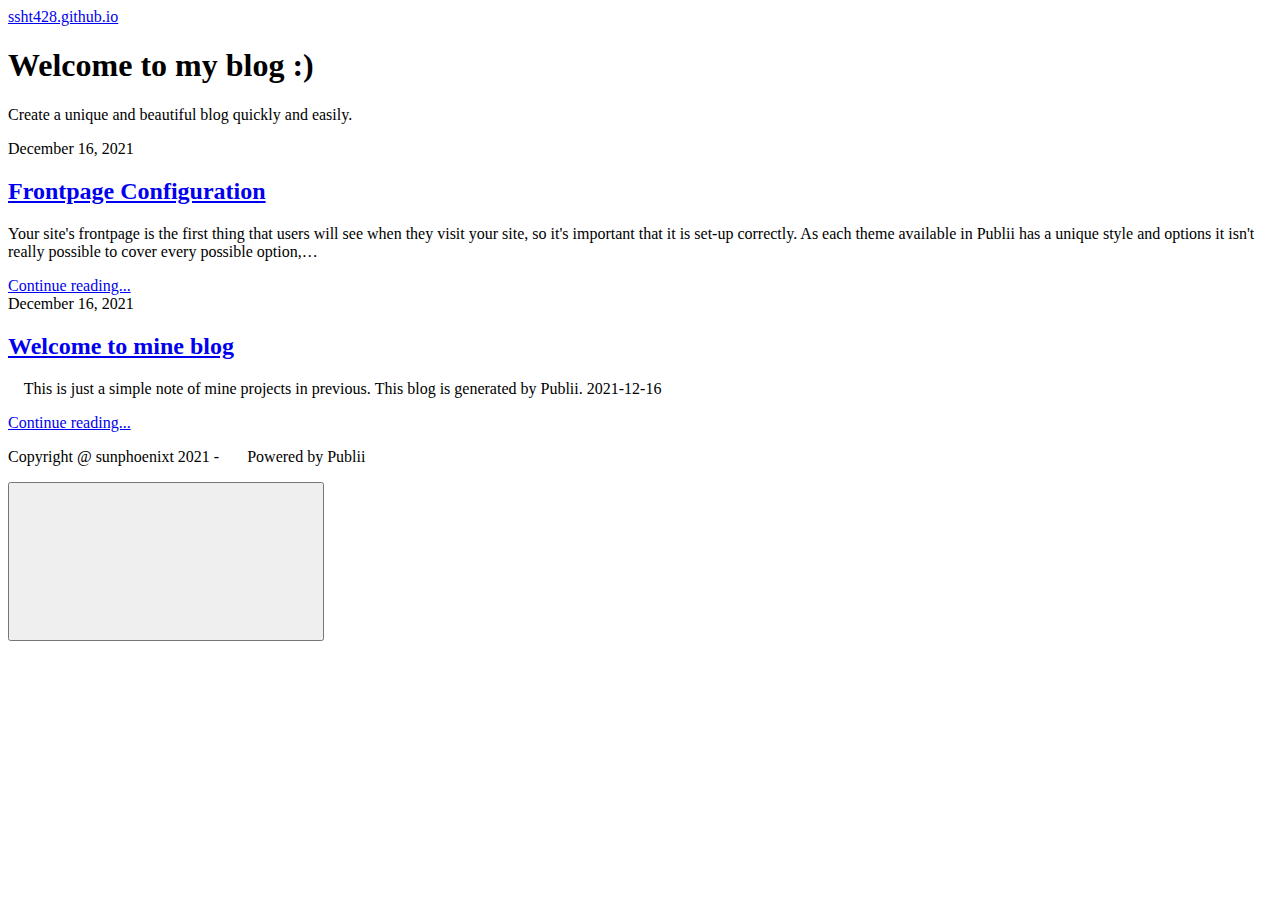
==== commit c26c5eda: "Updated from Publii" ====
--- a/index.html
+++ b/index.html
@@ -1,4 +1,4 @@
-<!DOCTYPE html><html lang="en"><head><meta charset="utf-8"><meta http-equiv="X-UA-Compatible" content="IE=edge"><meta name="viewport" content="width=device-width,initial-scale=1"><title>ssht428.github.io</title><meta name="generator" content="Publii Open-Source CMS for Static Site"><link rel="canonical" href="https://ssht428.github.io/ssht428.github.io/"><link rel="alternate" type="application/atom+xml" href="https://ssht428.github.io/ssht428.github.io/feed.xml"><link rel="alternate" type="application/json" href="https://ssht428.github.io/ssht428.github.io/feed.json"><meta property="og:title" content="ssht428.github.io"><meta property="og:site_name" content="ssht428.github.io"><meta property="og:description" content=""><meta property="og:url" content="https://ssht428.github.io/ssht428.github.io/"><meta property="og:type" content="website"><style>:root{--body-font:-apple-system,BlinkMacSystemFont,"Segoe UI",Roboto,Oxygen,Ubuntu,Cantarell,"Fira Sans","Droid Sans","Helvetica Neue",Arial,sans-serif,"Apple Color Emoji","Segoe UI Emoji","Segoe UI Symbol";--heading-font:-apple-system,BlinkMacSystemFont,"Segoe UI",Roboto,Oxygen,Ubuntu,Cantarell,"Fira Sans","Droid Sans","Helvetica Neue",Arial,sans-serif,"Apple Color Emoji","Segoe UI Emoji","Segoe UI Symbol";--logo-font:-apple-system,BlinkMacSystemFont,"Segoe UI",Roboto,Oxygen,Ubuntu,Cantarell,"Fira Sans","Droid Sans","Helvetica Neue",Arial,sans-serif,"Apple Color Emoji","Segoe UI Emoji","Segoe UI Symbol";--menu-font:-apple-system,BlinkMacSystemFont,"Segoe UI",Roboto,Oxygen,Ubuntu,Cantarell,"Fira Sans","Droid Sans","Helvetica Neue",Arial,sans-serif,"Apple Color Emoji","Segoe UI Emoji","Segoe UI Symbol"}</style><link rel="stylesheet" href="https://ssht428.github.io/ssht428.github.io/assets/css/style.css?v=b106ca33bb3b26d342eb85387f1ed056"><script type="application/ld+json">{"@context":"http://schema.org","@type":"Organization","name":"ssht428.github.io","url":"https://ssht428.github.io/ssht428.github.io/"}</script></head><body><div class="site-container"><header class="top" id="js-header"><a class="logo" href="https://ssht428.github.io/ssht428.github.io/">ssht428.github.io</a><nav class="navbar js-navbar"><button class="navbar__toggle js-toggle" aria-label="Menu" aria-haspopup="true" aria-expanded="false"><span class="navbar__toggle-box"><span class="navbar__toggle-inner">Menu</span></span></button><ul class="navbar__menu"></ul></nav></header><main><div class="hero"><header class="hero__content"><div class="wrapper"><h1>Welcome to my blog :)</h1><p>Create a unique and beautiful blog quickly and easily.</p><div class="post__meta post__meta--author"><a href="https://ssht428.github.io/ssht428.github.io/authors/ssht428/" class="feed__author invert">ssht428</a></div></div></header></div><div class="feed"><article class="feed__item"><header class="wrapper"><div class="feed__meta"><a href="https://ssht428.github.io/ssht428.github.io/authors/ssht428/" class="feed__author invert">ssht428</a> <time datetime="2021-12-16T13:03" class="feed__date">December 16, 2021</time></div><h2><a href="https://ssht428.github.io/ssht428.github.io/welcome-to-mine-blog.html" class="invert">Welcome to mine blog</a></h2></header><div class="wrapper"><p>&nbsp; &nbsp; This is just a simple note of mine projects in previous.&nbsp;This blog is generated by Publii.</p><a href="https://ssht428.github.io/ssht428.github.io/welcome-to-mine-blog.html" class="readmore feed__readmore invert">Continue reading...</a></div></article></div></main><footer class="footer"><div class="footer__copyright">Powered by Publii</div><button class="footer__bttop js-footer__bttop" aria-label="Back to top"><svg><title>Back to top</title><use xlink:href="https://ssht428.github.io/ssht428.github.io/assets/svg/svg-map.svg#toparrow"/></svg></button></footer></div><script>window.publiiThemeMenuConfig = {    
+<!DOCTYPE html><html lang="en"><head><meta charset="utf-8"><meta http-equiv="X-UA-Compatible" content="IE=edge"><meta name="viewport" content="width=device-width,initial-scale=1"><title>ssht428.github.io</title><meta name="generator" content="Publii Open-Source CMS for Static Site"><link rel="canonical" href="https://ssht428.github.io/ssht428.github.io/"><link rel="alternate" type="application/atom+xml" href="https://ssht428.github.io/ssht428.github.io/feed.xml"><link rel="alternate" type="application/json" href="https://ssht428.github.io/ssht428.github.io/feed.json"><meta property="og:title" content="ssht428.github.io"><meta property="og:site_name" content="ssht428.github.io"><meta property="og:description" content=""><meta property="og:url" content="https://ssht428.github.io/ssht428.github.io/"><meta property="og:type" content="website"><style>:root{--body-font:-apple-system,BlinkMacSystemFont,"Segoe UI",Roboto,Oxygen,Ubuntu,Cantarell,"Fira Sans","Droid Sans","Helvetica Neue",Arial,sans-serif,"Apple Color Emoji","Segoe UI Emoji","Segoe UI Symbol";--heading-font:-apple-system,BlinkMacSystemFont,"Segoe UI",Roboto,Oxygen,Ubuntu,Cantarell,"Fira Sans","Droid Sans","Helvetica Neue",Arial,sans-serif,"Apple Color Emoji","Segoe UI Emoji","Segoe UI Symbol";--logo-font:-apple-system,BlinkMacSystemFont,"Segoe UI",Roboto,Oxygen,Ubuntu,Cantarell,"Fira Sans","Droid Sans","Helvetica Neue",Arial,sans-serif,"Apple Color Emoji","Segoe UI Emoji","Segoe UI Symbol";--menu-font:-apple-system,BlinkMacSystemFont,"Segoe UI",Roboto,Oxygen,Ubuntu,Cantarell,"Fira Sans","Droid Sans","Helvetica Neue",Arial,sans-serif,"Apple Color Emoji","Segoe UI Emoji","Segoe UI Symbol"}</style><link rel="stylesheet" href="https://ssht428.github.io/ssht428.github.io/assets/css/style.css?v=c67e26389eb6b774845b5f0611dabaee"><script type="application/ld+json">{"@context":"http://schema.org","@type":"Organization","name":"ssht428.github.io","url":"https://ssht428.github.io/ssht428.github.io/"}</script></head><body><div class="site-container"><header class="top" id="js-header"><a class="logo" href="https://ssht428.github.io/ssht428.github.io/">ssht428.github.io</a></header><main><div class="hero"><header class="hero__content"><div class="wrapper"><h1>Welcome to my blog :)</h1><p>Create a unique and beautiful blog quickly and easily.</p></div></header></div><div class="feed"><article class="feed__item"><header class="wrapper"><div class="feed__meta"><time datetime="2021-12-16T13:31" class="feed__date">December 16, 2021</time></div><h2><a href="https://ssht428.github.io/ssht428.github.io/frontpage-configuration.html" class="invert">Frontpage Configuration</a></h2></header><div class="wrapper"><p>Your site's frontpage is the first thing that users will see when they visit your site, so it's important that it is set-up correctly. As each theme available in Publii has a unique style and options it isn't really possible to cover every possible option,&hellip;</p><a href="https://ssht428.github.io/ssht428.github.io/frontpage-configuration.html" class="readmore feed__readmore invert">Continue reading...</a></div></article><article class="feed__item"><header class="wrapper"><div class="feed__meta"><time datetime="2021-12-16T13:03" class="feed__date">December 16, 2021</time></div><h2><a href="https://ssht428.github.io/ssht428.github.io/welcome-to-mine-blog.html" class="invert">Welcome to mine blog</a></h2></header><div class="wrapper"><p>&nbsp; &nbsp; This is just a simple note of mine projects in previous.&nbsp;This blog is generated by Publii. 2021-12-16</p><a href="https://ssht428.github.io/ssht428.github.io/welcome-to-mine-blog.html" class="readmore feed__readmore invert">Continue reading...</a></div></article></div></main><footer class="footer"><div class="footer__copyright"><p>Copyright @ sunphoenixt 2021 -       Powered by Publii</p></div><button class="footer__bttop js-footer__bttop" aria-label="Back to top"><svg><title>Back to top</title><use xlink:href="https://ssht428.github.io/ssht428.github.io/assets/svg/svg-map.svg#toparrow"/></svg></button></footer></div><script>window.publiiThemeMenuConfig = {    
         mobileMenuMode: 'sidebar',
         animationSpeed: 300,
         submenuWidth: 'auto',
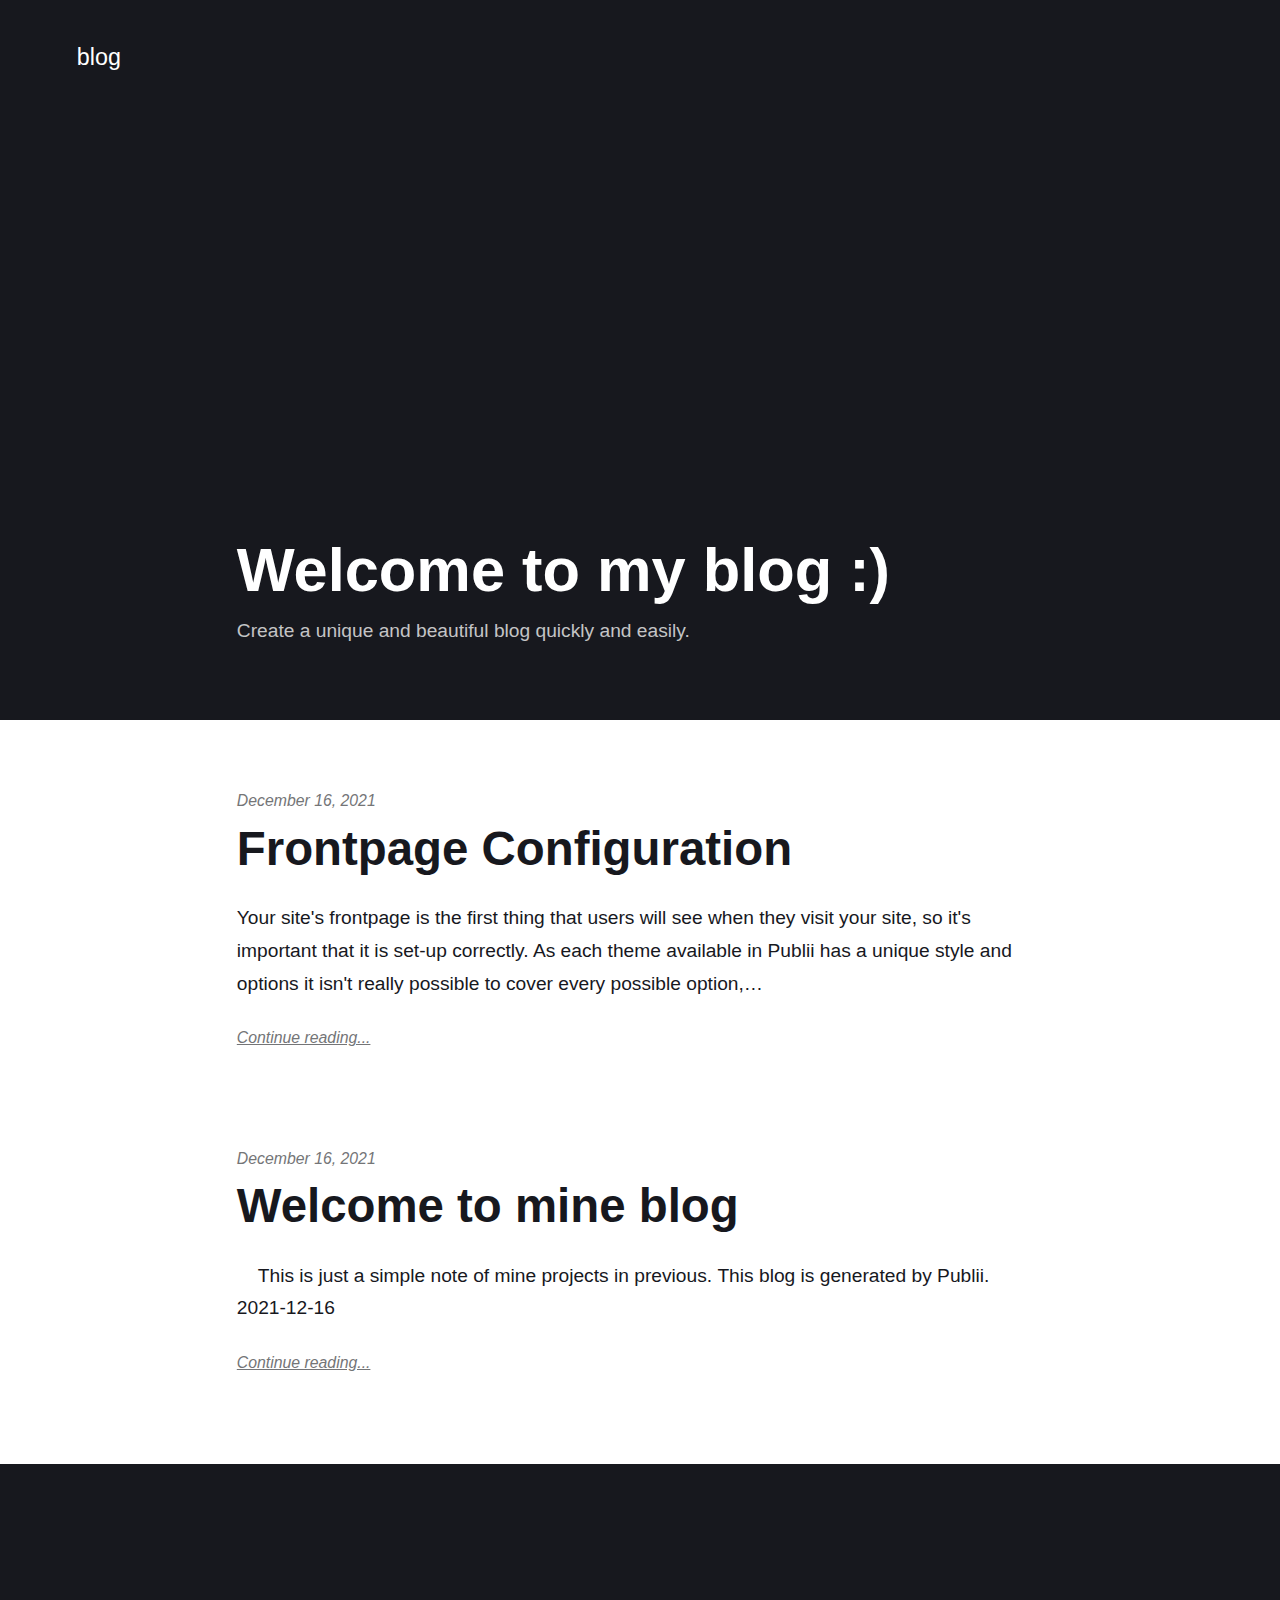
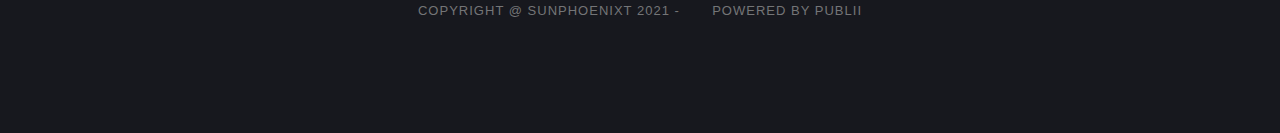
==== commit 9843b63e: "Updated from Publii" ====
--- a/index.html
+++ b/index.html
@@ -1,11 +1,11 @@
-<!DOCTYPE html><html lang="en"><head><meta charset="utf-8"><meta http-equiv="X-UA-Compatible" content="IE=edge"><meta name="viewport" content="width=device-width,initial-scale=1"><title>ssht428.github.io</title><meta name="generator" content="Publii Open-Source CMS for Static Site"><link rel="canonical" href="https://ssht428.github.io/ssht428.github.io/"><link rel="alternate" type="application/atom+xml" href="https://ssht428.github.io/ssht428.github.io/feed.xml"><link rel="alternate" type="application/json" href="https://ssht428.github.io/ssht428.github.io/feed.json"><meta property="og:title" content="ssht428.github.io"><meta property="og:site_name" content="ssht428.github.io"><meta property="og:description" content=""><meta property="og:url" content="https://ssht428.github.io/ssht428.github.io/"><meta property="og:type" content="website"><style>:root{--body-font:-apple-system,BlinkMacSystemFont,"Segoe UI",Roboto,Oxygen,Ubuntu,Cantarell,"Fira Sans","Droid Sans","Helvetica Neue",Arial,sans-serif,"Apple Color Emoji","Segoe UI Emoji","Segoe UI Symbol";--heading-font:-apple-system,BlinkMacSystemFont,"Segoe UI",Roboto,Oxygen,Ubuntu,Cantarell,"Fira Sans","Droid Sans","Helvetica Neue",Arial,sans-serif,"Apple Color Emoji","Segoe UI Emoji","Segoe UI Symbol";--logo-font:-apple-system,BlinkMacSystemFont,"Segoe UI",Roboto,Oxygen,Ubuntu,Cantarell,"Fira Sans","Droid Sans","Helvetica Neue",Arial,sans-serif,"Apple Color Emoji","Segoe UI Emoji","Segoe UI Symbol";--menu-font:-apple-system,BlinkMacSystemFont,"Segoe UI",Roboto,Oxygen,Ubuntu,Cantarell,"Fira Sans","Droid Sans","Helvetica Neue",Arial,sans-serif,"Apple Color Emoji","Segoe UI Emoji","Segoe UI Symbol"}</style><link rel="stylesheet" href="https://ssht428.github.io/ssht428.github.io/assets/css/style.css?v=c67e26389eb6b774845b5f0611dabaee"><script type="application/ld+json">{"@context":"http://schema.org","@type":"Organization","name":"ssht428.github.io","url":"https://ssht428.github.io/ssht428.github.io/"}</script></head><body><div class="site-container"><header class="top" id="js-header"><a class="logo" href="https://ssht428.github.io/ssht428.github.io/">ssht428.github.io</a></header><main><div class="hero"><header class="hero__content"><div class="wrapper"><h1>Welcome to my blog :)</h1><p>Create a unique and beautiful blog quickly and easily.</p></div></header></div><div class="feed"><article class="feed__item"><header class="wrapper"><div class="feed__meta"><time datetime="2021-12-16T13:31" class="feed__date">December 16, 2021</time></div><h2><a href="https://ssht428.github.io/ssht428.github.io/frontpage-configuration.html" class="invert">Frontpage Configuration</a></h2></header><div class="wrapper"><p>Your site's frontpage is the first thing that users will see when they visit your site, so it's important that it is set-up correctly. As each theme available in Publii has a unique style and options it isn't really possible to cover every possible option,&hellip;</p><a href="https://ssht428.github.io/ssht428.github.io/frontpage-configuration.html" class="readmore feed__readmore invert">Continue reading...</a></div></article><article class="feed__item"><header class="wrapper"><div class="feed__meta"><time datetime="2021-12-16T13:03" class="feed__date">December 16, 2021</time></div><h2><a href="https://ssht428.github.io/ssht428.github.io/welcome-to-mine-blog.html" class="invert">Welcome to mine blog</a></h2></header><div class="wrapper"><p>&nbsp; &nbsp; This is just a simple note of mine projects in previous.&nbsp;This blog is generated by Publii. 2021-12-16</p><a href="https://ssht428.github.io/ssht428.github.io/welcome-to-mine-blog.html" class="readmore feed__readmore invert">Continue reading...</a></div></article></div></main><footer class="footer"><div class="footer__copyright"><p>Copyright @ sunphoenixt 2021 -       Powered by Publii</p></div><button class="footer__bttop js-footer__bttop" aria-label="Back to top"><svg><title>Back to top</title><use xlink:href="https://ssht428.github.io/ssht428.github.io/assets/svg/svg-map.svg#toparrow"/></svg></button></footer></div><script>window.publiiThemeMenuConfig = {    
+<!DOCTYPE html><html lang="en"><head><meta charset="utf-8"><meta http-equiv="X-UA-Compatible" content="IE=edge"><meta name="viewport" content="width=device-width,initial-scale=1"><title>blog</title><meta name="generator" content="Publii Open-Source CMS for Static Site"><link rel="canonical" href="https://ssht428.github.io/blog/"><link rel="alternate" type="application/atom+xml" href="https://ssht428.github.io/blog/feed.xml"><link rel="alternate" type="application/json" href="https://ssht428.github.io/blog/feed.json"><meta property="og:title" content="blog"><meta property="og:site_name" content="blog"><meta property="og:description" content=""><meta property="og:url" content="https://ssht428.github.io/blog/"><meta property="og:type" content="website"><style>:root{--body-font:-apple-system,BlinkMacSystemFont,"Segoe UI",Roboto,Oxygen,Ubuntu,Cantarell,"Fira Sans","Droid Sans","Helvetica Neue",Arial,sans-serif,"Apple Color Emoji","Segoe UI Emoji","Segoe UI Symbol";--heading-font:-apple-system,BlinkMacSystemFont,"Segoe UI",Roboto,Oxygen,Ubuntu,Cantarell,"Fira Sans","Droid Sans","Helvetica Neue",Arial,sans-serif,"Apple Color Emoji","Segoe UI Emoji","Segoe UI Symbol";--logo-font:-apple-system,BlinkMacSystemFont,"Segoe UI",Roboto,Oxygen,Ubuntu,Cantarell,"Fira Sans","Droid Sans","Helvetica Neue",Arial,sans-serif,"Apple Color Emoji","Segoe UI Emoji","Segoe UI Symbol";--menu-font:-apple-system,BlinkMacSystemFont,"Segoe UI",Roboto,Oxygen,Ubuntu,Cantarell,"Fira Sans","Droid Sans","Helvetica Neue",Arial,sans-serif,"Apple Color Emoji","Segoe UI Emoji","Segoe UI Symbol"}</style><link rel="stylesheet" href="https://ssht428.github.io/blog/assets/css/style.css?v=c67e26389eb6b774845b5f0611dabaee"><script type="application/ld+json">{"@context":"http://schema.org","@type":"Organization","name":"blog","url":"https://ssht428.github.io/blog/"}</script></head><body><div class="site-container"><header class="top" id="js-header"><a class="logo" href="https://ssht428.github.io/blog/">blog</a></header><main><div class="hero"><header class="hero__content"><div class="wrapper"><h1>Welcome to my blog :)</h1><p>Create a unique and beautiful blog quickly and easily.</p></div></header></div><div class="feed"><article class="feed__item"><header class="wrapper"><div class="feed__meta"><time datetime="2021-12-16T13:31" class="feed__date">December 16, 2021</time></div><h2><a href="https://ssht428.github.io/blog/frontpage-configuration.html" class="invert">Frontpage Configuration</a></h2></header><div class="wrapper"><p>Your site's frontpage is the first thing that users will see when they visit your site, so it's important that it is set-up correctly. As each theme available in Publii has a unique style and options it isn't really possible to cover every possible option,&hellip;</p><a href="https://ssht428.github.io/blog/frontpage-configuration.html" class="readmore feed__readmore invert">Continue reading...</a></div></article><article class="feed__item"><header class="wrapper"><div class="feed__meta"><time datetime="2021-12-16T13:03" class="feed__date">December 16, 2021</time></div><h2><a href="https://ssht428.github.io/blog/welcome-to-mine-blog.html" class="invert">Welcome to mine blog</a></h2></header><div class="wrapper"><p>&nbsp; &nbsp; This is just a simple note of mine projects in previous.&nbsp;This blog is generated by Publii. 2021-12-16</p><a href="https://ssht428.github.io/blog/welcome-to-mine-blog.html" class="readmore feed__readmore invert">Continue reading...</a></div></article></div></main><footer class="footer"><div class="footer__copyright"><p>Copyright @ sunphoenixt 2021 -       Powered by Publii</p></div><button class="footer__bttop js-footer__bttop" aria-label="Back to top"><svg><title>Back to top</title><use xlink:href="https://ssht428.github.io/blog/assets/svg/svg-map.svg#toparrow"/></svg></button></footer></div><script>window.publiiThemeMenuConfig = {    
         mobileMenuMode: 'sidebar',
         animationSpeed: 300,
         submenuWidth: 'auto',
         doubleClickTime: 500,
         mobileMenuExpandableSubmenus: true, 
         relatedContainerForOverlayMenuSelector: '.top',
-   };</script><script defer="defer" src="https://ssht428.github.io/ssht428.github.io/assets/js/scripts.min.js?v=48e9576b9741cf2a93ab25c5689c9f5d"></script><script>var images = document.querySelectorAll('img[loading]');
+   };</script><script defer="defer" src="https://ssht428.github.io/blog/assets/js/scripts.min.js?v=48e9576b9741cf2a93ab25c5689c9f5d"></script><script>var images = document.querySelectorAll('img[loading]');
 
         for (var i = 0; i < images.length; i++) {
             if (images[i].complete) {
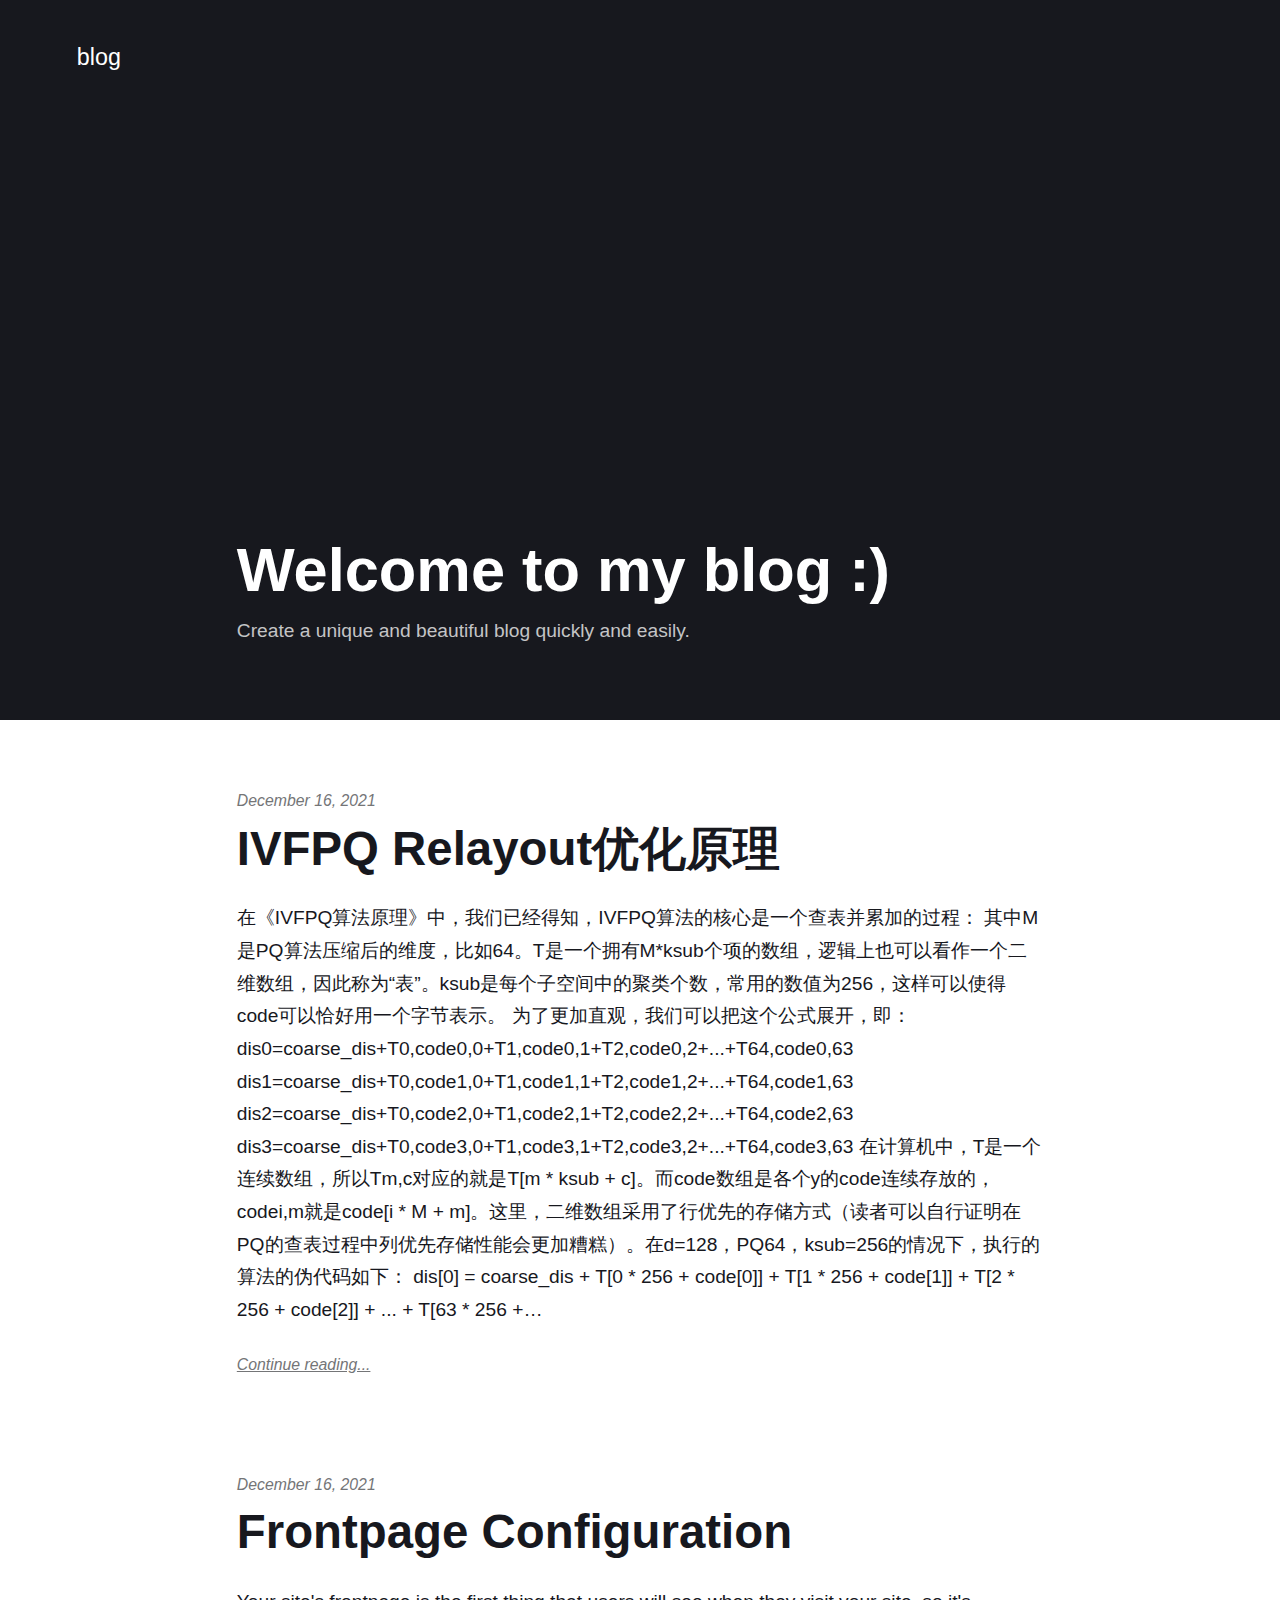
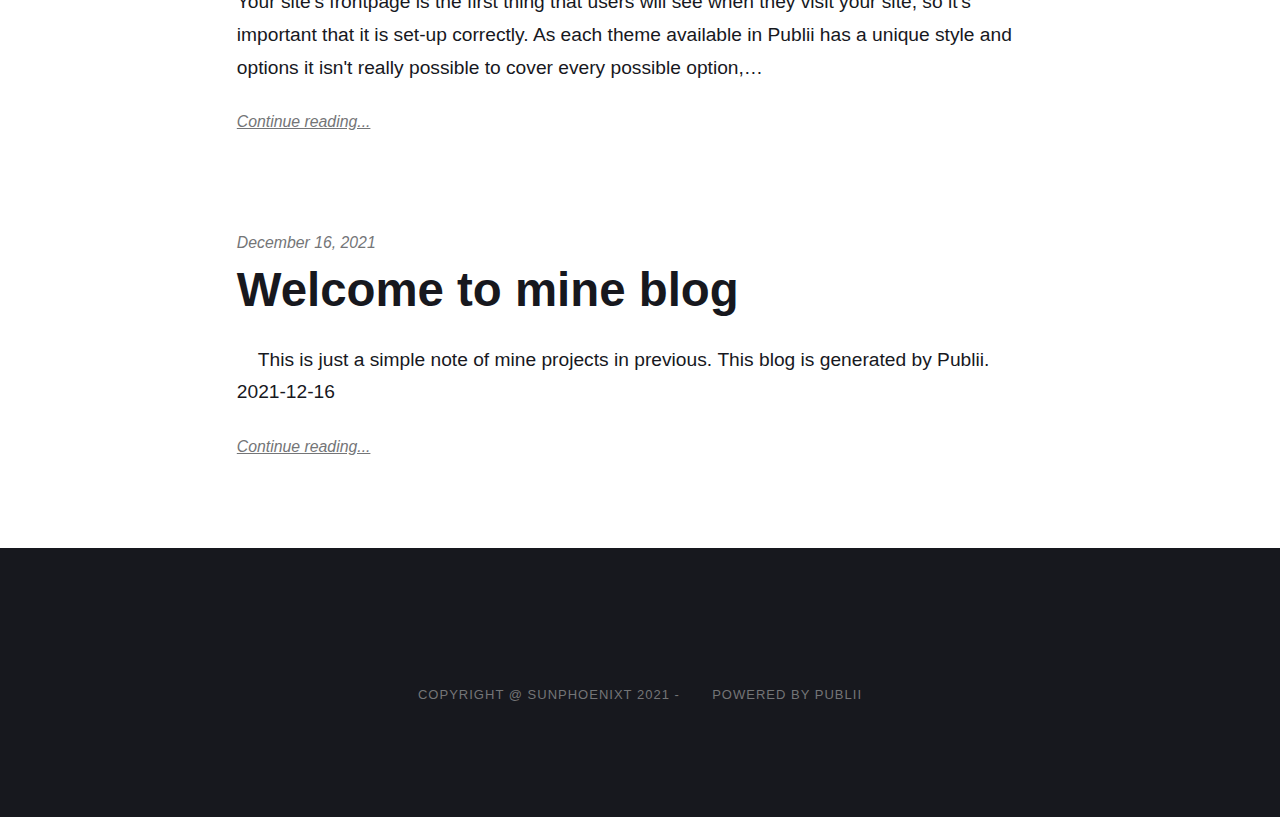
==== commit 5fd40594: "Updated from Publii" ====
--- a/index.html
+++ b/index.html
@@ -1,4 +1,4 @@
-<!DOCTYPE html><html lang="en"><head><meta charset="utf-8"><meta http-equiv="X-UA-Compatible" content="IE=edge"><meta name="viewport" content="width=device-width,initial-scale=1"><title>blog</title><meta name="generator" content="Publii Open-Source CMS for Static Site"><link rel="canonical" href="https://ssht428.github.io/blog/"><link rel="alternate" type="application/atom+xml" href="https://ssht428.github.io/blog/feed.xml"><link rel="alternate" type="application/json" href="https://ssht428.github.io/blog/feed.json"><meta property="og:title" content="blog"><meta property="og:site_name" content="blog"><meta property="og:description" content=""><meta property="og:url" content="https://ssht428.github.io/blog/"><meta property="og:type" content="website"><style>:root{--body-font:-apple-system,BlinkMacSystemFont,"Segoe UI",Roboto,Oxygen,Ubuntu,Cantarell,"Fira Sans","Droid Sans","Helvetica Neue",Arial,sans-serif,"Apple Color Emoji","Segoe UI Emoji","Segoe UI Symbol";--heading-font:-apple-system,BlinkMacSystemFont,"Segoe UI",Roboto,Oxygen,Ubuntu,Cantarell,"Fira Sans","Droid Sans","Helvetica Neue",Arial,sans-serif,"Apple Color Emoji","Segoe UI Emoji","Segoe UI Symbol";--logo-font:-apple-system,BlinkMacSystemFont,"Segoe UI",Roboto,Oxygen,Ubuntu,Cantarell,"Fira Sans","Droid Sans","Helvetica Neue",Arial,sans-serif,"Apple Color Emoji","Segoe UI Emoji","Segoe UI Symbol";--menu-font:-apple-system,BlinkMacSystemFont,"Segoe UI",Roboto,Oxygen,Ubuntu,Cantarell,"Fira Sans","Droid Sans","Helvetica Neue",Arial,sans-serif,"Apple Color Emoji","Segoe UI Emoji","Segoe UI Symbol"}</style><link rel="stylesheet" href="https://ssht428.github.io/blog/assets/css/style.css?v=c67e26389eb6b774845b5f0611dabaee"><script type="application/ld+json">{"@context":"http://schema.org","@type":"Organization","name":"blog","url":"https://ssht428.github.io/blog/"}</script></head><body><div class="site-container"><header class="top" id="js-header"><a class="logo" href="https://ssht428.github.io/blog/">blog</a></header><main><div class="hero"><header class="hero__content"><div class="wrapper"><h1>Welcome to my blog :)</h1><p>Create a unique and beautiful blog quickly and easily.</p></div></header></div><div class="feed"><article class="feed__item"><header class="wrapper"><div class="feed__meta"><time datetime="2021-12-16T13:31" class="feed__date">December 16, 2021</time></div><h2><a href="https://ssht428.github.io/blog/frontpage-configuration.html" class="invert">Frontpage Configuration</a></h2></header><div class="wrapper"><p>Your site's frontpage is the first thing that users will see when they visit your site, so it's important that it is set-up correctly. As each theme available in Publii has a unique style and options it isn't really possible to cover every possible option,&hellip;</p><a href="https://ssht428.github.io/blog/frontpage-configuration.html" class="readmore feed__readmore invert">Continue reading...</a></div></article><article class="feed__item"><header class="wrapper"><div class="feed__meta"><time datetime="2021-12-16T13:03" class="feed__date">December 16, 2021</time></div><h2><a href="https://ssht428.github.io/blog/welcome-to-mine-blog.html" class="invert">Welcome to mine blog</a></h2></header><div class="wrapper"><p>&nbsp; &nbsp; This is just a simple note of mine projects in previous.&nbsp;This blog is generated by Publii. 2021-12-16</p><a href="https://ssht428.github.io/blog/welcome-to-mine-blog.html" class="readmore feed__readmore invert">Continue reading...</a></div></article></div></main><footer class="footer"><div class="footer__copyright"><p>Copyright @ sunphoenixt 2021 -       Powered by Publii</p></div><button class="footer__bttop js-footer__bttop" aria-label="Back to top"><svg><title>Back to top</title><use xlink:href="https://ssht428.github.io/blog/assets/svg/svg-map.svg#toparrow"/></svg></button></footer></div><script>window.publiiThemeMenuConfig = {    
+<!DOCTYPE html><html lang="en"><head><meta charset="utf-8"><meta http-equiv="X-UA-Compatible" content="IE=edge"><meta name="viewport" content="width=device-width,initial-scale=1"><title>blog</title><meta name="generator" content="Publii Open-Source CMS for Static Site"><link rel="canonical" href="https://ssht428.github.io/blog/"><link rel="alternate" type="application/atom+xml" href="https://ssht428.github.io/blog/feed.xml"><link rel="alternate" type="application/json" href="https://ssht428.github.io/blog/feed.json"><meta property="og:title" content="blog"><meta property="og:site_name" content="blog"><meta property="og:description" content=""><meta property="og:url" content="https://ssht428.github.io/blog/"><meta property="og:type" content="website"><style>:root{--body-font:-apple-system,BlinkMacSystemFont,"Segoe UI",Roboto,Oxygen,Ubuntu,Cantarell,"Fira Sans","Droid Sans","Helvetica Neue",Arial,sans-serif,"Apple Color Emoji","Segoe UI Emoji","Segoe UI Symbol";--heading-font:-apple-system,BlinkMacSystemFont,"Segoe UI",Roboto,Oxygen,Ubuntu,Cantarell,"Fira Sans","Droid Sans","Helvetica Neue",Arial,sans-serif,"Apple Color Emoji","Segoe UI Emoji","Segoe UI Symbol";--logo-font:-apple-system,BlinkMacSystemFont,"Segoe UI",Roboto,Oxygen,Ubuntu,Cantarell,"Fira Sans","Droid Sans","Helvetica Neue",Arial,sans-serif,"Apple Color Emoji","Segoe UI Emoji","Segoe UI Symbol";--menu-font:-apple-system,BlinkMacSystemFont,"Segoe UI",Roboto,Oxygen,Ubuntu,Cantarell,"Fira Sans","Droid Sans","Helvetica Neue",Arial,sans-serif,"Apple Color Emoji","Segoe UI Emoji","Segoe UI Symbol"}</style><link rel="stylesheet" href="https://ssht428.github.io/blog/assets/css/style.css?v=c67e26389eb6b774845b5f0611dabaee"><script type="application/ld+json">{"@context":"http://schema.org","@type":"Organization","name":"blog","url":"https://ssht428.github.io/blog/"}</script></head><body><div class="site-container"><header class="top" id="js-header"><a class="logo" href="https://ssht428.github.io/blog/">blog</a></header><main><div class="hero"><header class="hero__content"><div class="wrapper"><h1>Welcome to my blog :)</h1><p>Create a unique and beautiful blog quickly and easily.</p></div></header></div><div class="feed"><article class="feed__item"><header class="wrapper"><div class="feed__meta"><time datetime="2021-12-16T14:00" class="feed__date">December 16, 2021</time></div><h2><a href="https://ssht428.github.io/blog/ivfpq-relayoutyou-hua-yuan-li.html" class="invert">IVFPQ Relayout优化原理</a></h2></header><div class="wrapper"><p>在《IVFPQ算法原理》中，我们已经得知，IVFPQ算法的核心是一个查表并累加的过程： 其中M是PQ算法压缩后的维度，比如64。T是一个拥有M*ksub个项的数组，逻辑上也可以看作一个二维数组，因此称为“表”。ksub是每个子空间中的聚类个数，常用的数值为256，这样可以使得code可以恰好用一个字节表示。 为了更加直观，我们可以把这个公式展开，即： dis0=coarse_dis+T0,code0,0+T1,code0,1+T2,code0,2+...+T64,code0,63 dis1=coarse_dis+T0,code1,0+T1,code1,1+T2,code1,2+...+T64,code1,63 dis2=coarse_dis+T0,code2,0+T1,code2,1+T2,code2,2+...+T64,code2,63 dis3=coarse_dis+T0,code3,0+T1,code3,1+T2,code3,2+...+T64,code3,63 在计算机中，T是一个连续数组，所以Tm,c对应的就是T[m * ksub + c]。而code数组是各个y的code连续存放的，codei,m就是code[i * M + m]。这里，二维数组采用了行优先的存储方式（读者可以自行证明在PQ的查表过程中列优先存储性能会更加糟糕）。在d=128，PQ64，ksub=256的情况下，执行的算法的伪代码如下： dis[0] = coarse_dis + T[0 * 256 + code[0]] + T[1 * 256 + code[1]] + T[2 * 256 + code[2]] + ... + T[63 * 256 +&hellip;</p><a href="https://ssht428.github.io/blog/ivfpq-relayoutyou-hua-yuan-li.html" class="readmore feed__readmore invert">Continue reading...</a></div></article><article class="feed__item"><header class="wrapper"><div class="feed__meta"><time datetime="2021-12-16T13:31" class="feed__date">December 16, 2021</time></div><h2><a href="https://ssht428.github.io/blog/frontpage-configuration.html" class="invert">Frontpage Configuration</a></h2></header><div class="wrapper"><p>Your site's frontpage is the first thing that users will see when they visit your site, so it's important that it is set-up correctly. As each theme available in Publii has a unique style and options it isn't really possible to cover every possible option,&hellip;</p><a href="https://ssht428.github.io/blog/frontpage-configuration.html" class="readmore feed__readmore invert">Continue reading...</a></div></article><article class="feed__item"><header class="wrapper"><div class="feed__meta"><time datetime="2021-12-16T13:03" class="feed__date">December 16, 2021</time></div><h2><a href="https://ssht428.github.io/blog/welcome-to-mine-blog.html" class="invert">Welcome to mine blog</a></h2></header><div class="wrapper"><p>&nbsp; &nbsp; This is just a simple note of mine projects in previous.&nbsp;This blog is generated by Publii. 2021-12-16</p><a href="https://ssht428.github.io/blog/welcome-to-mine-blog.html" class="readmore feed__readmore invert">Continue reading...</a></div></article></div></main><footer class="footer"><div class="footer__copyright"><p>Copyright @ sunphoenixt 2021 -       Powered by Publii</p></div><button class="footer__bttop js-footer__bttop" aria-label="Back to top"><svg><title>Back to top</title><use xlink:href="https://ssht428.github.io/blog/assets/svg/svg-map.svg#toparrow"/></svg></button></footer></div><script>window.publiiThemeMenuConfig = {    
         mobileMenuMode: 'sidebar',
         animationSpeed: 300,
         submenuWidth: 'auto',
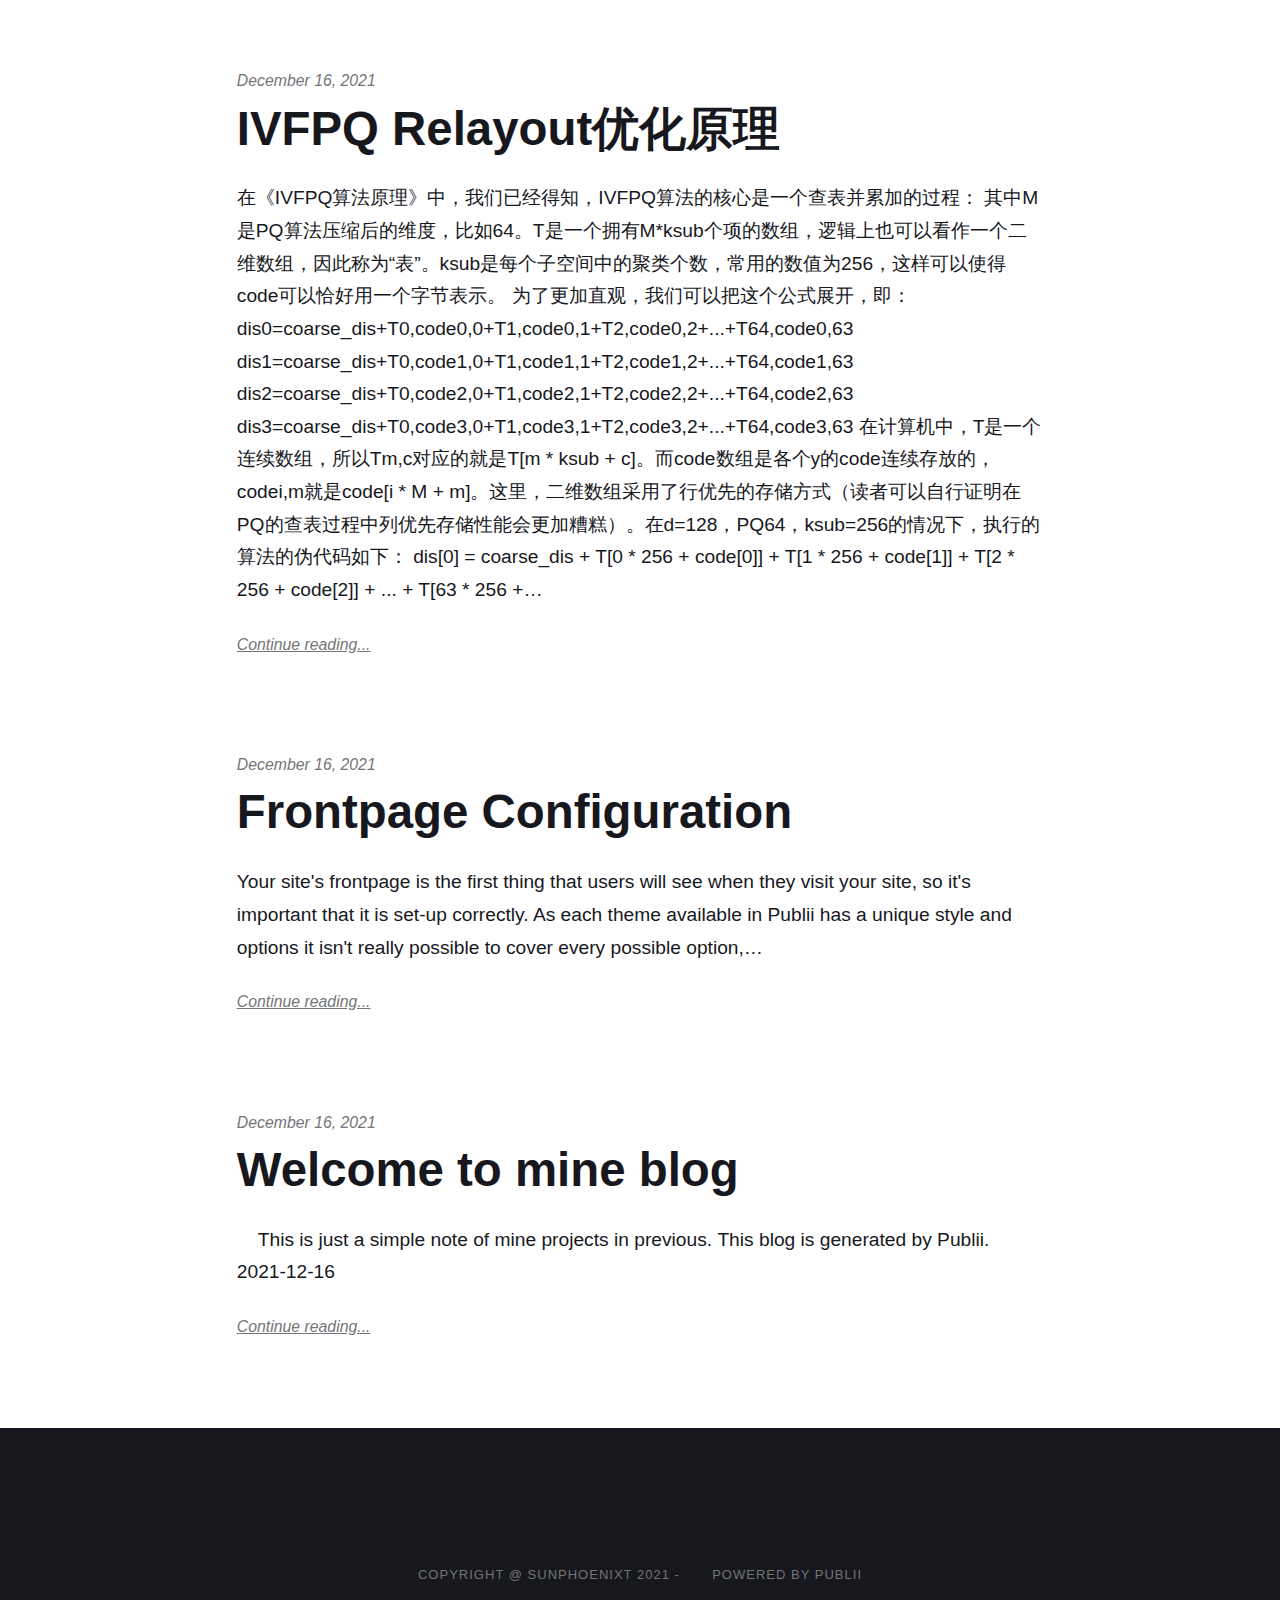
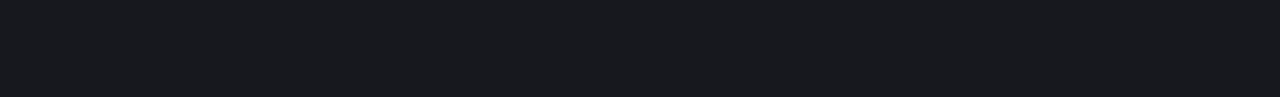
==== commit a5a4aea7: "Updated from Publii" ====
--- a/index.html
+++ b/index.html
@@ -1,4 +1,4 @@
-<!DOCTYPE html><html lang="en"><head><meta charset="utf-8"><meta http-equiv="X-UA-Compatible" content="IE=edge"><meta name="viewport" content="width=device-width,initial-scale=1"><title>blog</title><meta name="generator" content="Publii Open-Source CMS for Static Site"><link rel="canonical" href="https://ssht428.github.io/blog/"><link rel="alternate" type="application/atom+xml" href="https://ssht428.github.io/blog/feed.xml"><link rel="alternate" type="application/json" href="https://ssht428.github.io/blog/feed.json"><meta property="og:title" content="blog"><meta property="og:site_name" content="blog"><meta property="og:description" content=""><meta property="og:url" content="https://ssht428.github.io/blog/"><meta property="og:type" content="website"><style>:root{--body-font:-apple-system,BlinkMacSystemFont,"Segoe UI",Roboto,Oxygen,Ubuntu,Cantarell,"Fira Sans","Droid Sans","Helvetica Neue",Arial,sans-serif,"Apple Color Emoji","Segoe UI Emoji","Segoe UI Symbol";--heading-font:-apple-system,BlinkMacSystemFont,"Segoe UI",Roboto,Oxygen,Ubuntu,Cantarell,"Fira Sans","Droid Sans","Helvetica Neue",Arial,sans-serif,"Apple Color Emoji","Segoe UI Emoji","Segoe UI Symbol";--logo-font:-apple-system,BlinkMacSystemFont,"Segoe UI",Roboto,Oxygen,Ubuntu,Cantarell,"Fira Sans","Droid Sans","Helvetica Neue",Arial,sans-serif,"Apple Color Emoji","Segoe UI Emoji","Segoe UI Symbol";--menu-font:-apple-system,BlinkMacSystemFont,"Segoe UI",Roboto,Oxygen,Ubuntu,Cantarell,"Fira Sans","Droid Sans","Helvetica Neue",Arial,sans-serif,"Apple Color Emoji","Segoe UI Emoji","Segoe UI Symbol"}</style><link rel="stylesheet" href="https://ssht428.github.io/blog/assets/css/style.css?v=c67e26389eb6b774845b5f0611dabaee"><script type="application/ld+json">{"@context":"http://schema.org","@type":"Organization","name":"blog","url":"https://ssht428.github.io/blog/"}</script></head><body><div class="site-container"><header class="top" id="js-header"><a class="logo" href="https://ssht428.github.io/blog/">blog</a></header><main><div class="hero"><header class="hero__content"><div class="wrapper"><h1>Welcome to my blog :)</h1><p>Create a unique and beautiful blog quickly and easily.</p></div></header></div><div class="feed"><article class="feed__item"><header class="wrapper"><div class="feed__meta"><time datetime="2021-12-16T14:00" class="feed__date">December 16, 2021</time></div><h2><a href="https://ssht428.github.io/blog/ivfpq-relayoutyou-hua-yuan-li.html" class="invert">IVFPQ Relayout优化原理</a></h2></header><div class="wrapper"><p>在《IVFPQ算法原理》中，我们已经得知，IVFPQ算法的核心是一个查表并累加的过程： 其中M是PQ算法压缩后的维度，比如64。T是一个拥有M*ksub个项的数组，逻辑上也可以看作一个二维数组，因此称为“表”。ksub是每个子空间中的聚类个数，常用的数值为256，这样可以使得code可以恰好用一个字节表示。 为了更加直观，我们可以把这个公式展开，即： dis0=coarse_dis+T0,code0,0+T1,code0,1+T2,code0,2+...+T64,code0,63 dis1=coarse_dis+T0,code1,0+T1,code1,1+T2,code1,2+...+T64,code1,63 dis2=coarse_dis+T0,code2,0+T1,code2,1+T2,code2,2+...+T64,code2,63 dis3=coarse_dis+T0,code3,0+T1,code3,1+T2,code3,2+...+T64,code3,63 在计算机中，T是一个连续数组，所以Tm,c对应的就是T[m * ksub + c]。而code数组是各个y的code连续存放的，codei,m就是code[i * M + m]。这里，二维数组采用了行优先的存储方式（读者可以自行证明在PQ的查表过程中列优先存储性能会更加糟糕）。在d=128，PQ64，ksub=256的情况下，执行的算法的伪代码如下： dis[0] = coarse_dis + T[0 * 256 + code[0]] + T[1 * 256 + code[1]] + T[2 * 256 + code[2]] + ... + T[63 * 256 +&hellip;</p><a href="https://ssht428.github.io/blog/ivfpq-relayoutyou-hua-yuan-li.html" class="readmore feed__readmore invert">Continue reading...</a></div></article><article class="feed__item"><header class="wrapper"><div class="feed__meta"><time datetime="2021-12-16T13:31" class="feed__date">December 16, 2021</time></div><h2><a href="https://ssht428.github.io/blog/frontpage-configuration.html" class="invert">Frontpage Configuration</a></h2></header><div class="wrapper"><p>Your site's frontpage is the first thing that users will see when they visit your site, so it's important that it is set-up correctly. As each theme available in Publii has a unique style and options it isn't really possible to cover every possible option,&hellip;</p><a href="https://ssht428.github.io/blog/frontpage-configuration.html" class="readmore feed__readmore invert">Continue reading...</a></div></article><article class="feed__item"><header class="wrapper"><div class="feed__meta"><time datetime="2021-12-16T13:03" class="feed__date">December 16, 2021</time></div><h2><a href="https://ssht428.github.io/blog/welcome-to-mine-blog.html" class="invert">Welcome to mine blog</a></h2></header><div class="wrapper"><p>&nbsp; &nbsp; This is just a simple note of mine projects in previous.&nbsp;This blog is generated by Publii. 2021-12-16</p><a href="https://ssht428.github.io/blog/welcome-to-mine-blog.html" class="readmore feed__readmore invert">Continue reading...</a></div></article></div></main><footer class="footer"><div class="footer__copyright"><p>Copyright @ sunphoenixt 2021 -       Powered by Publii</p></div><button class="footer__bttop js-footer__bttop" aria-label="Back to top"><svg><title>Back to top</title><use xlink:href="https://ssht428.github.io/blog/assets/svg/svg-map.svg#toparrow"/></svg></button></footer></div><script>window.publiiThemeMenuConfig = {    
+<!DOCTYPE html><html lang="en"><head><meta charset="utf-8"><meta http-equiv="X-UA-Compatible" content="IE=edge"><meta name="viewport" content="width=device-width,initial-scale=1"><title>blog</title><meta name="generator" content="Publii Open-Source CMS for Static Site"><link rel="canonical" href="https://ssht428.github.io/blog/"><link rel="alternate" type="application/atom+xml" href="https://ssht428.github.io/blog/feed.xml"><link rel="alternate" type="application/json" href="https://ssht428.github.io/blog/feed.json"><meta property="og:title" content="blog"><meta property="og:site_name" content="blog"><meta property="og:description" content=""><meta property="og:url" content="https://ssht428.github.io/blog/"><meta property="og:type" content="website"><style>:root{--body-font:-apple-system,BlinkMacSystemFont,"Segoe UI",Roboto,Oxygen,Ubuntu,Cantarell,"Fira Sans","Droid Sans","Helvetica Neue",Arial,sans-serif,"Apple Color Emoji","Segoe UI Emoji","Segoe UI Symbol";--heading-font:-apple-system,BlinkMacSystemFont,"Segoe UI",Roboto,Oxygen,Ubuntu,Cantarell,"Fira Sans","Droid Sans","Helvetica Neue",Arial,sans-serif,"Apple Color Emoji","Segoe UI Emoji","Segoe UI Symbol";--logo-font:-apple-system,BlinkMacSystemFont,"Segoe UI",Roboto,Oxygen,Ubuntu,Cantarell,"Fira Sans","Droid Sans","Helvetica Neue",Arial,sans-serif,"Apple Color Emoji","Segoe UI Emoji","Segoe UI Symbol";--menu-font:-apple-system,BlinkMacSystemFont,"Segoe UI",Roboto,Oxygen,Ubuntu,Cantarell,"Fira Sans","Droid Sans","Helvetica Neue",Arial,sans-serif,"Apple Color Emoji","Segoe UI Emoji","Segoe UI Symbol"}</style><link rel="stylesheet" href="https://ssht428.github.io/blog/assets/css/style.css?v=a46fffb99679f7bd5344f07f8f388948"><script type="application/ld+json">{"@context":"http://schema.org","@type":"Organization","name":"blog","url":"https://ssht428.github.io/blog/"}</script></head><body><div class="site-container"><header class="top" id="js-header"><a class="logo" href="https://ssht428.github.io/blog/">blog</a></header><main><div class="hero"><header class="hero__content"><div class="wrapper"><h1> </h1></div></header></div><div class="feed"><article class="feed__item"><header class="wrapper"><div class="feed__meta"><time datetime="2021-12-16T14:00" class="feed__date">December 16, 2021</time></div><h2><a href="https://ssht428.github.io/blog/ivfpq-relayoutyou-hua-yuan-li.html" class="invert">IVFPQ Relayout优化原理</a></h2></header><div class="wrapper"><p>在《IVFPQ算法原理》中，我们已经得知，IVFPQ算法的核心是一个查表并累加的过程： 其中M是PQ算法压缩后的维度，比如64。T是一个拥有M*ksub个项的数组，逻辑上也可以看作一个二维数组，因此称为“表”。ksub是每个子空间中的聚类个数，常用的数值为256，这样可以使得code可以恰好用一个字节表示。 为了更加直观，我们可以把这个公式展开，即： dis0=coarse_dis+T0,code0,0+T1,code0,1+T2,code0,2+...+T64,code0,63 dis1=coarse_dis+T0,code1,0+T1,code1,1+T2,code1,2+...+T64,code1,63 dis2=coarse_dis+T0,code2,0+T1,code2,1+T2,code2,2+...+T64,code2,63 dis3=coarse_dis+T0,code3,0+T1,code3,1+T2,code3,2+...+T64,code3,63 在计算机中，T是一个连续数组，所以Tm,c对应的就是T[m * ksub + c]。而code数组是各个y的code连续存放的，codei,m就是code[i * M + m]。这里，二维数组采用了行优先的存储方式（读者可以自行证明在PQ的查表过程中列优先存储性能会更加糟糕）。在d=128，PQ64，ksub=256的情况下，执行的算法的伪代码如下： dis[0] = coarse_dis + T[0 * 256 + code[0]] + T[1 * 256 + code[1]] + T[2 * 256 + code[2]] + ... + T[63 * 256 +&hellip;</p><a href="https://ssht428.github.io/blog/ivfpq-relayoutyou-hua-yuan-li.html" class="readmore feed__readmore invert">Continue reading...</a></div></article><article class="feed__item"><header class="wrapper"><div class="feed__meta"><time datetime="2021-12-16T13:31" class="feed__date">December 16, 2021</time></div><h2><a href="https://ssht428.github.io/blog/frontpage-configuration.html" class="invert">Frontpage Configuration</a></h2></header><div class="wrapper"><p>Your site's frontpage is the first thing that users will see when they visit your site, so it's important that it is set-up correctly. As each theme available in Publii has a unique style and options it isn't really possible to cover every possible option,&hellip;</p><a href="https://ssht428.github.io/blog/frontpage-configuration.html" class="readmore feed__readmore invert">Continue reading...</a></div></article><article class="feed__item"><header class="wrapper"><div class="feed__meta"><time datetime="2021-12-16T13:03" class="feed__date">December 16, 2021</time></div><h2><a href="https://ssht428.github.io/blog/welcome-to-mine-blog.html" class="invert">Welcome to mine blog</a></h2></header><div class="wrapper"><p>&nbsp; &nbsp; This is just a simple note of mine projects in previous.&nbsp;This blog is generated by Publii. 2021-12-16</p><a href="https://ssht428.github.io/blog/welcome-to-mine-blog.html" class="readmore feed__readmore invert">Continue reading...</a></div></article></div></main><footer class="footer"><div class="footer__copyright"><p>Copyright @ sunphoenixt 2021 -       Powered by Publii</p></div></footer></div><script>window.publiiThemeMenuConfig = {    
         mobileMenuMode: 'sidebar',
         animationSpeed: 300,
         submenuWidth: 'auto',
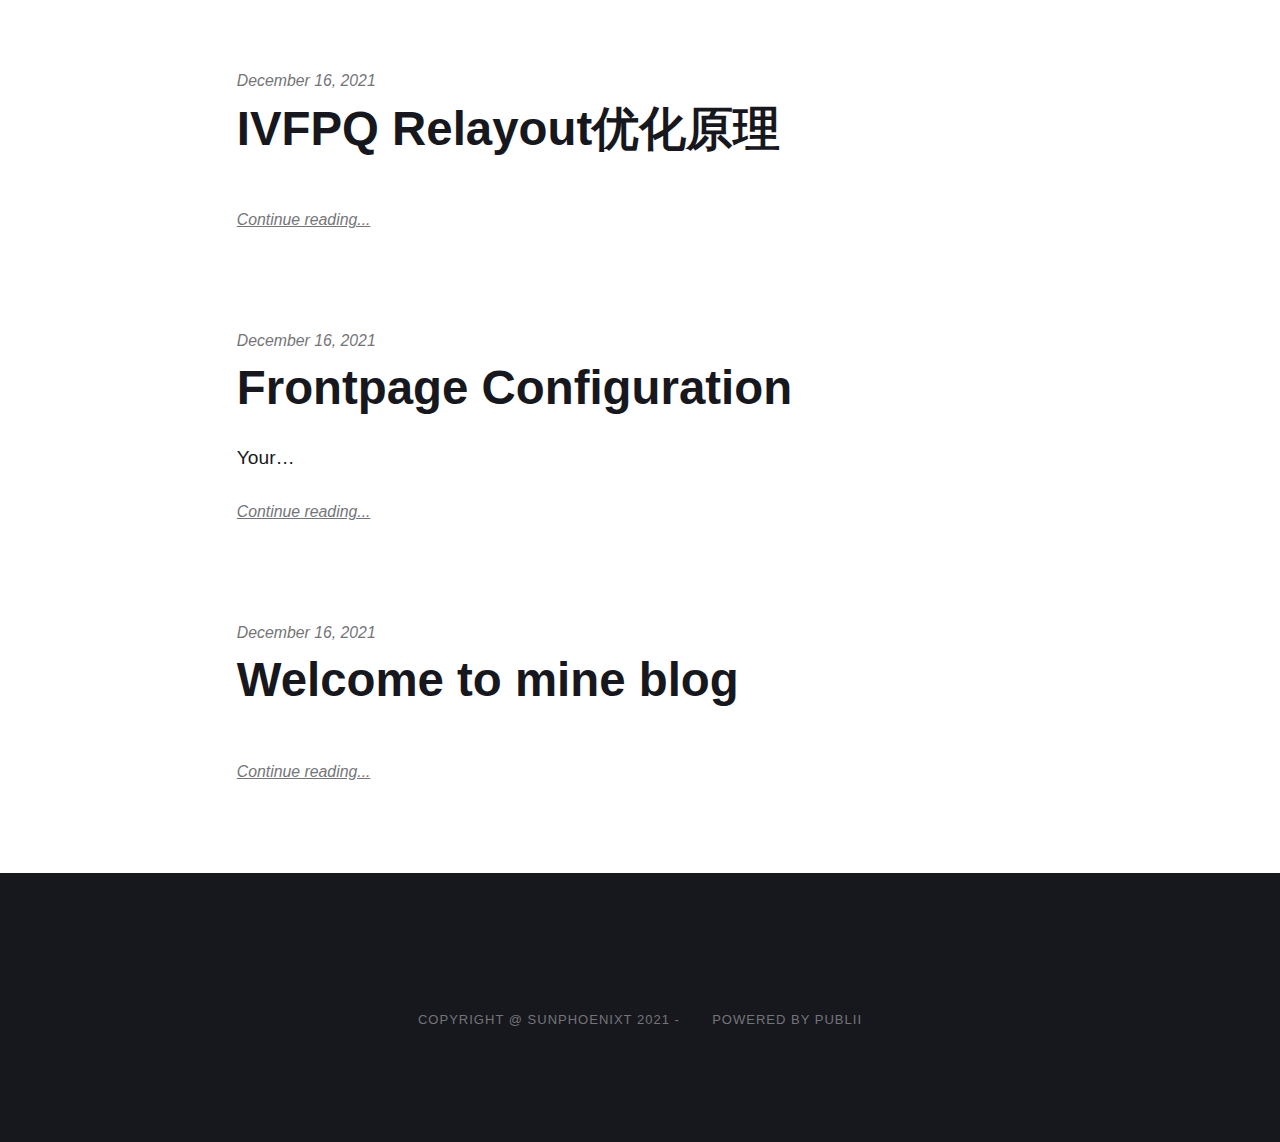
==== commit 9ef43046: "Updated from Publii" ====
--- a/index.html
+++ b/index.html
@@ -1,4 +1,4 @@
-<!DOCTYPE html><html lang="en"><head><meta charset="utf-8"><meta http-equiv="X-UA-Compatible" content="IE=edge"><meta name="viewport" content="width=device-width,initial-scale=1"><title>blog</title><meta name="generator" content="Publii Open-Source CMS for Static Site"><link rel="canonical" href="https://ssht428.github.io/blog/"><link rel="alternate" type="application/atom+xml" href="https://ssht428.github.io/blog/feed.xml"><link rel="alternate" type="application/json" href="https://ssht428.github.io/blog/feed.json"><meta property="og:title" content="blog"><meta property="og:site_name" content="blog"><meta property="og:description" content=""><meta property="og:url" content="https://ssht428.github.io/blog/"><meta property="og:type" content="website"><style>:root{--body-font:-apple-system,BlinkMacSystemFont,"Segoe UI",Roboto,Oxygen,Ubuntu,Cantarell,"Fira Sans","Droid Sans","Helvetica Neue",Arial,sans-serif,"Apple Color Emoji","Segoe UI Emoji","Segoe UI Symbol";--heading-font:-apple-system,BlinkMacSystemFont,"Segoe UI",Roboto,Oxygen,Ubuntu,Cantarell,"Fira Sans","Droid Sans","Helvetica Neue",Arial,sans-serif,"Apple Color Emoji","Segoe UI Emoji","Segoe UI Symbol";--logo-font:-apple-system,BlinkMacSystemFont,"Segoe UI",Roboto,Oxygen,Ubuntu,Cantarell,"Fira Sans","Droid Sans","Helvetica Neue",Arial,sans-serif,"Apple Color Emoji","Segoe UI Emoji","Segoe UI Symbol";--menu-font:-apple-system,BlinkMacSystemFont,"Segoe UI",Roboto,Oxygen,Ubuntu,Cantarell,"Fira Sans","Droid Sans","Helvetica Neue",Arial,sans-serif,"Apple Color Emoji","Segoe UI Emoji","Segoe UI Symbol"}</style><link rel="stylesheet" href="https://ssht428.github.io/blog/assets/css/style.css?v=a46fffb99679f7bd5344f07f8f388948"><script type="application/ld+json">{"@context":"http://schema.org","@type":"Organization","name":"blog","url":"https://ssht428.github.io/blog/"}</script></head><body><div class="site-container"><header class="top" id="js-header"><a class="logo" href="https://ssht428.github.io/blog/">blog</a></header><main><div class="hero"><header class="hero__content"><div class="wrapper"><h1> </h1></div></header></div><div class="feed"><article class="feed__item"><header class="wrapper"><div class="feed__meta"><time datetime="2021-12-16T14:00" class="feed__date">December 16, 2021</time></div><h2><a href="https://ssht428.github.io/blog/ivfpq-relayoutyou-hua-yuan-li.html" class="invert">IVFPQ Relayout优化原理</a></h2></header><div class="wrapper"><p>在《IVFPQ算法原理》中，我们已经得知，IVFPQ算法的核心是一个查表并累加的过程： 其中M是PQ算法压缩后的维度，比如64。T是一个拥有M*ksub个项的数组，逻辑上也可以看作一个二维数组，因此称为“表”。ksub是每个子空间中的聚类个数，常用的数值为256，这样可以使得code可以恰好用一个字节表示。 为了更加直观，我们可以把这个公式展开，即： dis0=coarse_dis+T0,code0,0+T1,code0,1+T2,code0,2+...+T64,code0,63 dis1=coarse_dis+T0,code1,0+T1,code1,1+T2,code1,2+...+T64,code1,63 dis2=coarse_dis+T0,code2,0+T1,code2,1+T2,code2,2+...+T64,code2,63 dis3=coarse_dis+T0,code3,0+T1,code3,1+T2,code3,2+...+T64,code3,63 在计算机中，T是一个连续数组，所以Tm,c对应的就是T[m * ksub + c]。而code数组是各个y的code连续存放的，codei,m就是code[i * M + m]。这里，二维数组采用了行优先的存储方式（读者可以自行证明在PQ的查表过程中列优先存储性能会更加糟糕）。在d=128，PQ64，ksub=256的情况下，执行的算法的伪代码如下： dis[0] = coarse_dis + T[0 * 256 + code[0]] + T[1 * 256 + code[1]] + T[2 * 256 + code[2]] + ... + T[63 * 256 +&hellip;</p><a href="https://ssht428.github.io/blog/ivfpq-relayoutyou-hua-yuan-li.html" class="readmore feed__readmore invert">Continue reading...</a></div></article><article class="feed__item"><header class="wrapper"><div class="feed__meta"><time datetime="2021-12-16T13:31" class="feed__date">December 16, 2021</time></div><h2><a href="https://ssht428.github.io/blog/frontpage-configuration.html" class="invert">Frontpage Configuration</a></h2></header><div class="wrapper"><p>Your site's frontpage is the first thing that users will see when they visit your site, so it's important that it is set-up correctly. As each theme available in Publii has a unique style and options it isn't really possible to cover every possible option,&hellip;</p><a href="https://ssht428.github.io/blog/frontpage-configuration.html" class="readmore feed__readmore invert">Continue reading...</a></div></article><article class="feed__item"><header class="wrapper"><div class="feed__meta"><time datetime="2021-12-16T13:03" class="feed__date">December 16, 2021</time></div><h2><a href="https://ssht428.github.io/blog/welcome-to-mine-blog.html" class="invert">Welcome to mine blog</a></h2></header><div class="wrapper"><p>&nbsp; &nbsp; This is just a simple note of mine projects in previous.&nbsp;This blog is generated by Publii. 2021-12-16</p><a href="https://ssht428.github.io/blog/welcome-to-mine-blog.html" class="readmore feed__readmore invert">Continue reading...</a></div></article></div></main><footer class="footer"><div class="footer__copyright"><p>Copyright @ sunphoenixt 2021 -       Powered by Publii</p></div></footer></div><script>window.publiiThemeMenuConfig = {    
+<!DOCTYPE html><html lang="en"><head><meta charset="utf-8"><meta http-equiv="X-UA-Compatible" content="IE=edge"><meta name="viewport" content="width=device-width,initial-scale=1"><title>blog</title><meta name="generator" content="Publii Open-Source CMS for Static Site"><link rel="canonical" href="https://ssht428.github.io/blog/"><link rel="alternate" type="application/atom+xml" href="https://ssht428.github.io/blog/feed.xml"><link rel="alternate" type="application/json" href="https://ssht428.github.io/blog/feed.json"><meta property="og:title" content="blog"><meta property="og:site_name" content="blog"><meta property="og:description" content=""><meta property="og:url" content="https://ssht428.github.io/blog/"><meta property="og:type" content="website"><style>:root{--body-font:-apple-system,BlinkMacSystemFont,"Segoe UI",Roboto,Oxygen,Ubuntu,Cantarell,"Fira Sans","Droid Sans","Helvetica Neue",Arial,sans-serif,"Apple Color Emoji","Segoe UI Emoji","Segoe UI Symbol";--heading-font:-apple-system,BlinkMacSystemFont,"Segoe UI",Roboto,Oxygen,Ubuntu,Cantarell,"Fira Sans","Droid Sans","Helvetica Neue",Arial,sans-serif,"Apple Color Emoji","Segoe UI Emoji","Segoe UI Symbol";--logo-font:-apple-system,BlinkMacSystemFont,"Segoe UI",Roboto,Oxygen,Ubuntu,Cantarell,"Fira Sans","Droid Sans","Helvetica Neue",Arial,sans-serif,"Apple Color Emoji","Segoe UI Emoji","Segoe UI Symbol";--menu-font:-apple-system,BlinkMacSystemFont,"Segoe UI",Roboto,Oxygen,Ubuntu,Cantarell,"Fira Sans","Droid Sans","Helvetica Neue",Arial,sans-serif,"Apple Color Emoji","Segoe UI Emoji","Segoe UI Symbol"}</style><link rel="stylesheet" href="https://ssht428.github.io/blog/assets/css/style.css?v=a46fffb99679f7bd5344f07f8f388948"><script type="application/ld+json">{"@context":"http://schema.org","@type":"Organization","name":"blog","url":"https://ssht428.github.io/blog/"}</script></head><body><div class="site-container"><header class="top" id="js-header"><a class="logo" href="https://ssht428.github.io/blog/">blog</a></header><main><div class="hero"><header class="hero__content"><div class="wrapper"><h1> </h1></div></header></div><div class="feed"><article class="feed__item"><header class="wrapper"><div class="feed__meta"><time datetime="2021-12-16T14:00" class="feed__date">December 16, 2021</time></div><h2><a href="https://ssht428.github.io/blog/ivfpq-relayoutyou-hua-yuan-li.html" class="invert">IVFPQ Relayout优化原理</a></h2></header><div class="wrapper"><p></p><a href="https://ssht428.github.io/blog/ivfpq-relayoutyou-hua-yuan-li.html" class="readmore feed__readmore invert">Continue reading...</a></div></article><article class="feed__item"><header class="wrapper"><div class="feed__meta"><time datetime="2021-12-16T13:31" class="feed__date">December 16, 2021</time></div><h2><a href="https://ssht428.github.io/blog/frontpage-configuration.html" class="invert">Frontpage Configuration</a></h2></header><div class="wrapper"><p>Your&hellip;</p><a href="https://ssht428.github.io/blog/frontpage-configuration.html" class="readmore feed__readmore invert">Continue reading...</a></div></article><article class="feed__item"><header class="wrapper"><div class="feed__meta"><time datetime="2021-12-16T13:03" class="feed__date">December 16, 2021</time></div><h2><a href="https://ssht428.github.io/blog/welcome-to-mine-blog.html" class="invert">Welcome to mine blog</a></h2></header><div class="wrapper"><p></p><a href="https://ssht428.github.io/blog/welcome-to-mine-blog.html" class="readmore feed__readmore invert">Continue reading...</a></div></article></div></main><footer class="footer"><div class="footer__copyright"><p>Copyright @ sunphoenixt 2021 -       Powered by Publii</p></div></footer></div><script>window.publiiThemeMenuConfig = {    
         mobileMenuMode: 'sidebar',
         animationSpeed: 300,
         submenuWidth: 'auto',
